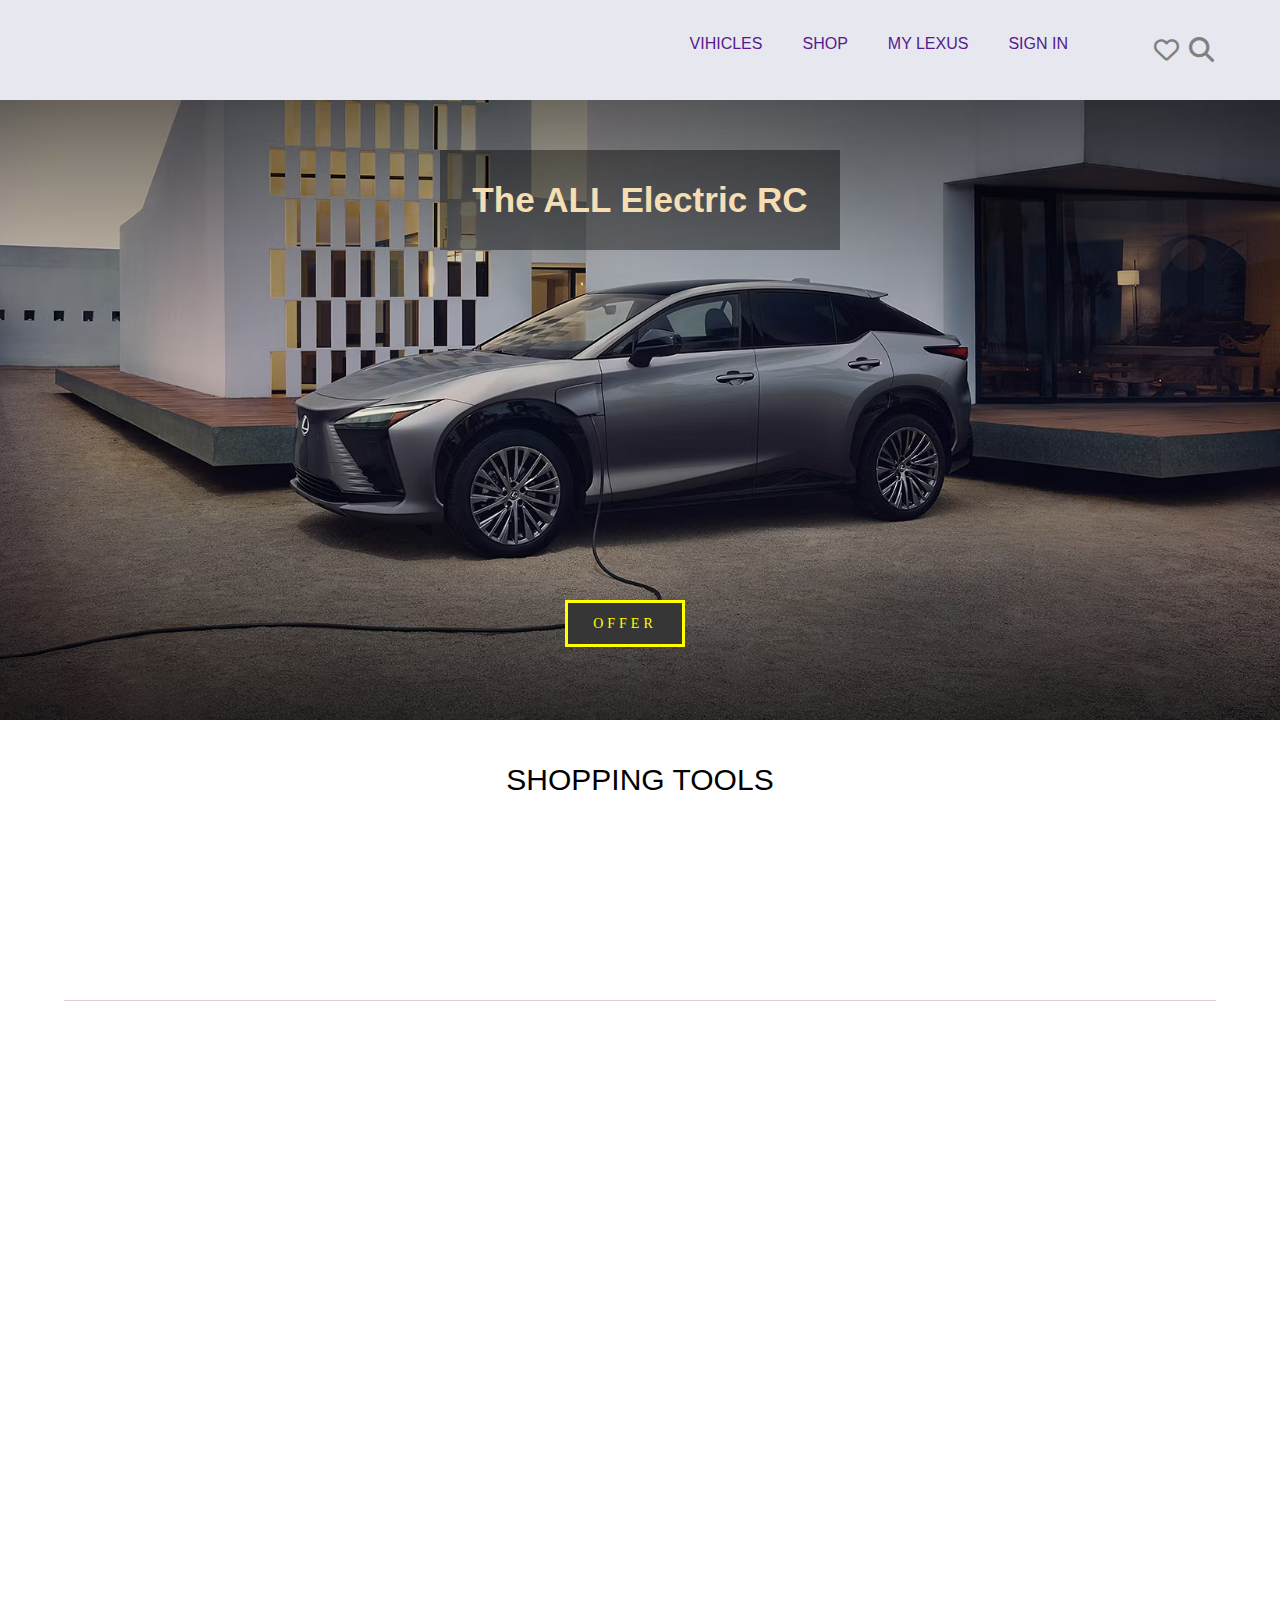
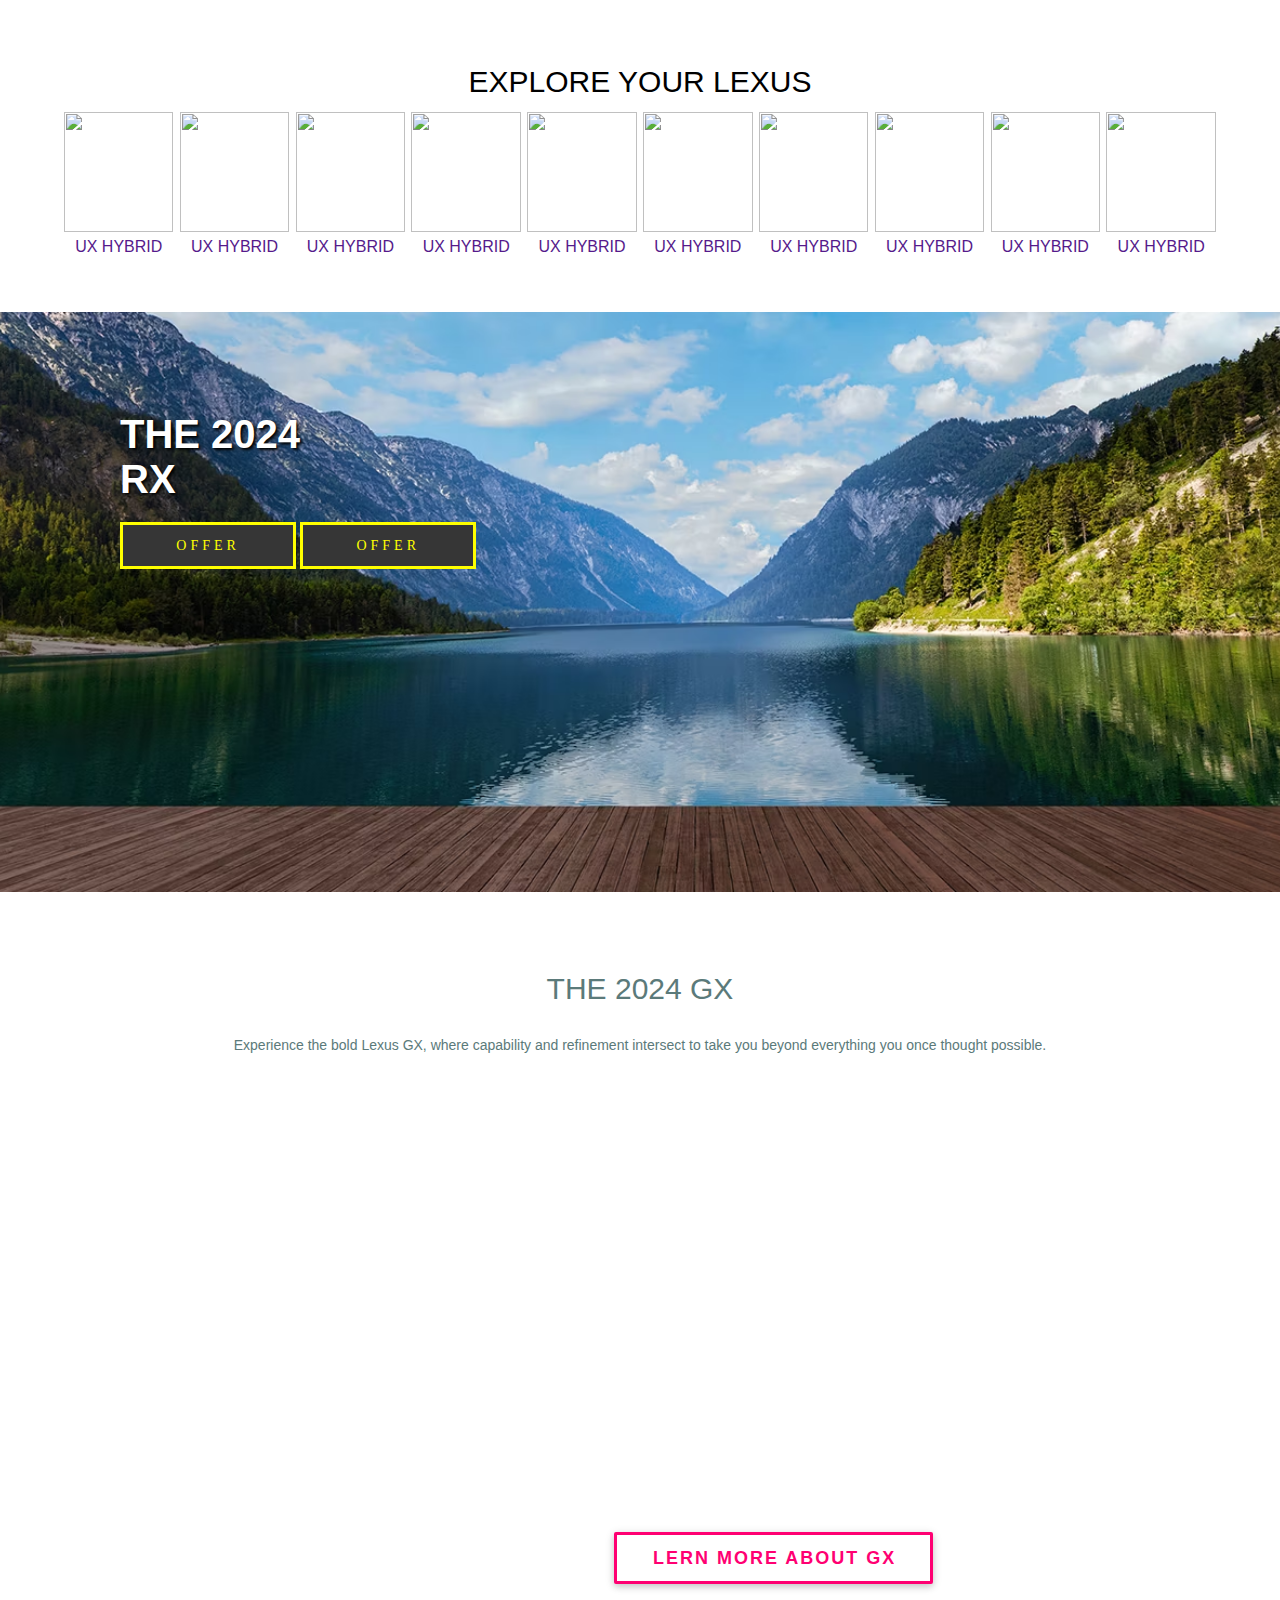
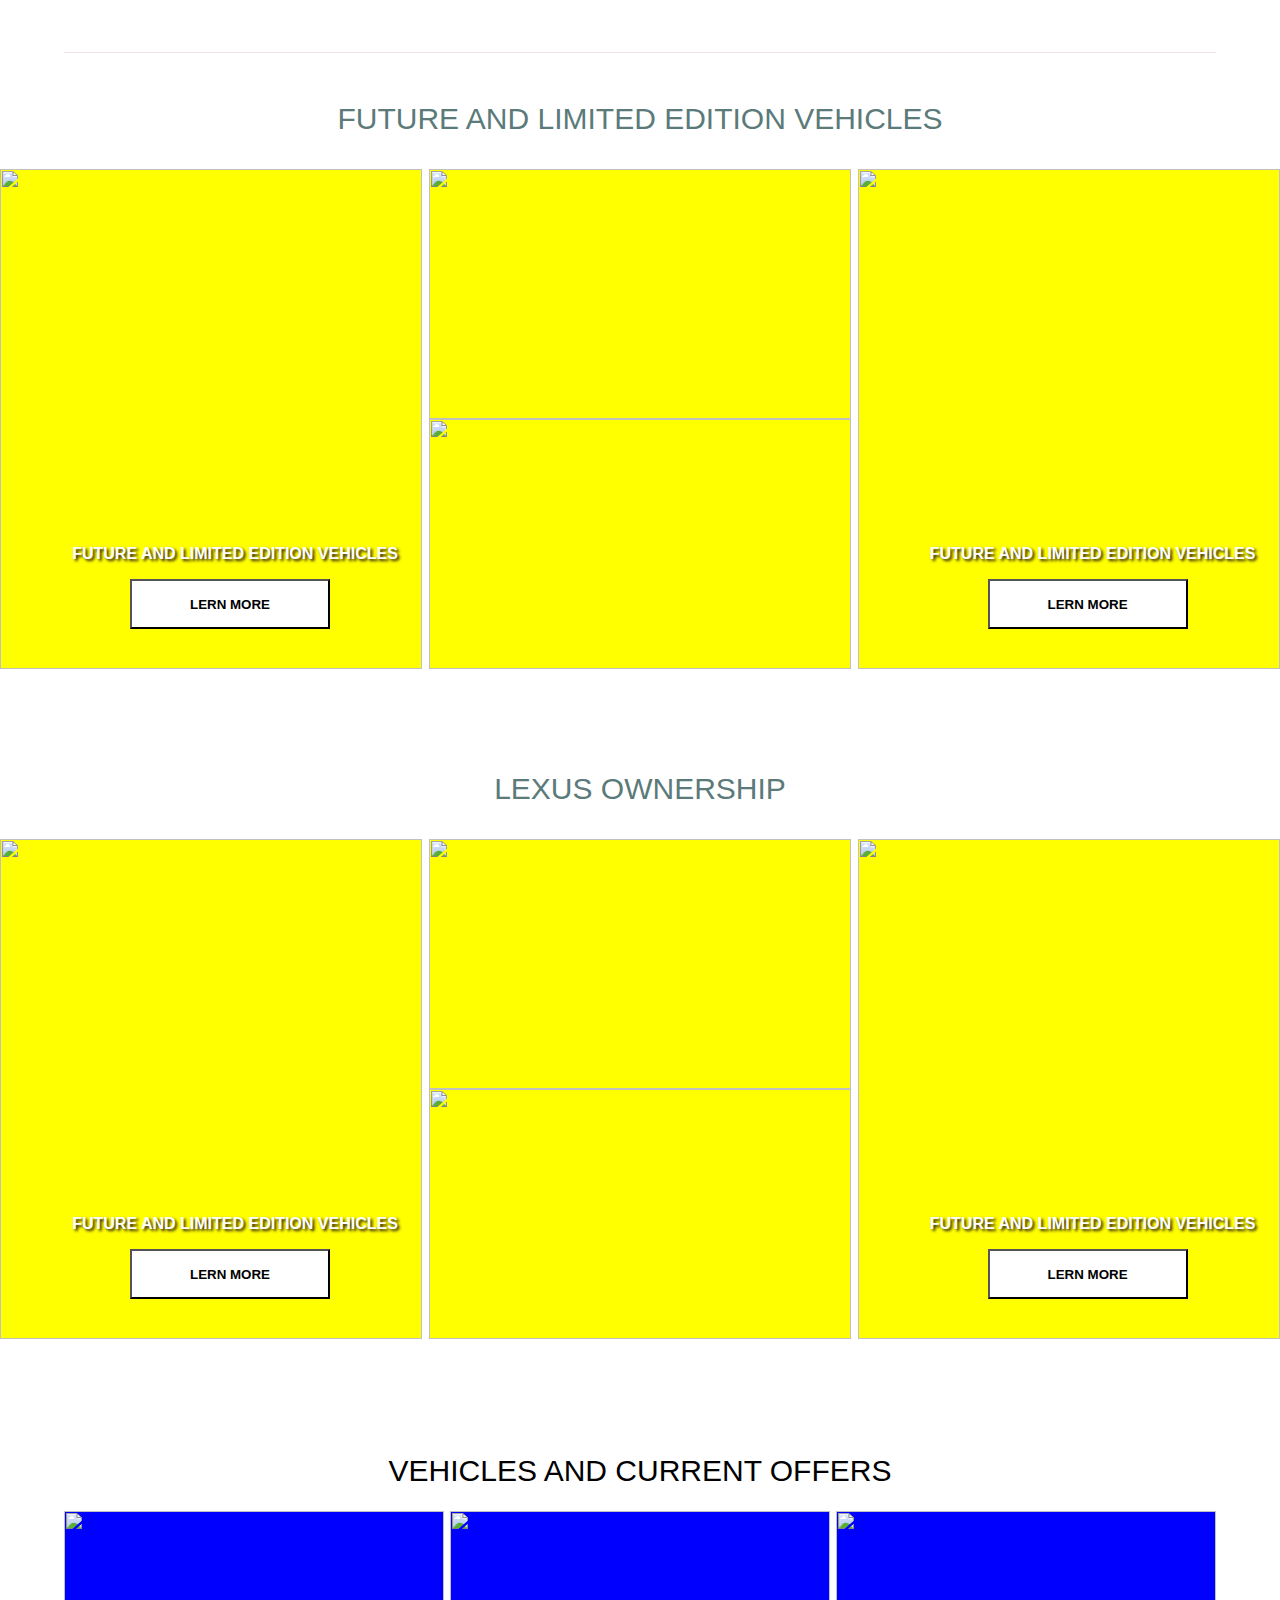
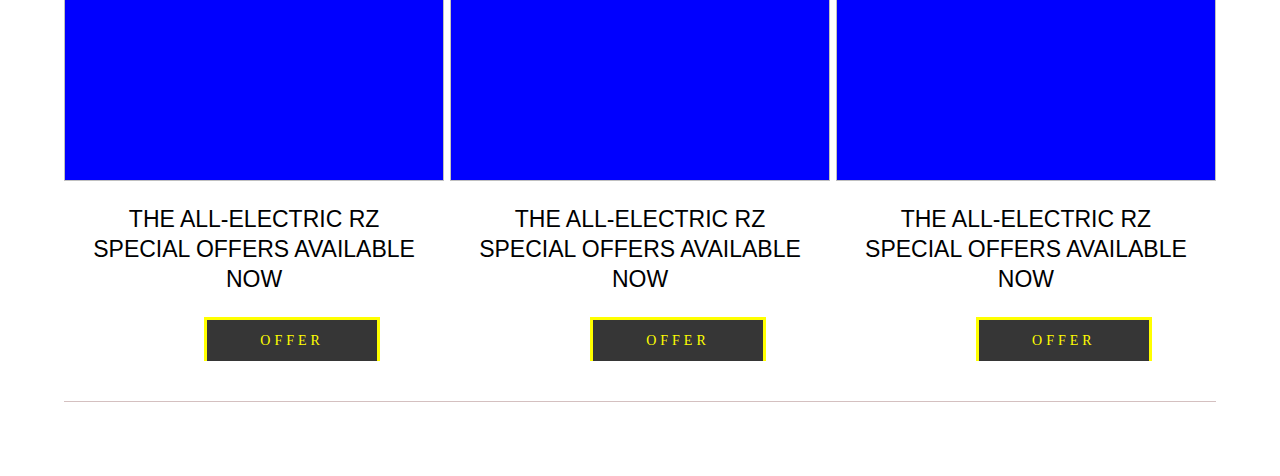
==== index.html @ d8e251cf "Add files via upload" ====
<!DOCTYPE html>
<html lang="en">
<head>
    <meta charset="UTF-8">
    <meta name="viewport" content="width=device-width, initial-scale=1.0">
    <title>Document</title>
    <link href="https://unpkg.com/aos@2.3.1/dist/aos.css" rel="stylesheet">
    <link rel="stylesheet" href="style.css">
    <script src="https://unpkg.com/aos@2.3.1/dist/aos.js"></script>
    <link rel="stylesheet" href="https://cdnjs.cloudflare.com/ajax/libs/font-awesome/6.6.0/css/all.min.css">
</head>
<body>
    <div class="container">
        <div class="header">
            <div class="logo">
                <img src="https://www.lexus.com/etc.clientlibs/lexus/clientlibs/lexus-react/resources/static/media/lexus_logo_english.f525f8b847ba839b2fbe.png" alt="">
            </div>
            <div class="menu">
                <ul>
                    <li>
                        <a href="">Sign in</a>
                    </li>
                    <li>
                        <a href="">My lexus</a>
                    </li>
                    <li>
                        <a href="">shop</a>
                    </li>
                    <li>
                        <a href="">Vihicles</a>
                    </li>
                </ul>
            </div>
            <div class="right-icon">
                <i class="fa-regular fa-heart"></i>
                <i class="fa-solid fa-magnifying-glass"></i>
            </div>
        </div>
        <div class="homepage" data-aos="fade-right" data-aos-duration="2000">
            <div class="car-title">
                <h3>The ALL Electric RC</h3>
            </div>
            <div class="button-offer">
                <button><span></span>Offer</button>
            </div>
            <img src="img/Lexus1.avif" alt="">
         
        </div>
    </div>

    <!-- SHOPPING TOOLS -->
    <section class="shopping-tool" >
        <div class="title-shopping">
            <p>SHOPPING TOOLS</p>
        </div>
        <div class="logo-svg">
            <div class="logo-svg-box" data-aos="fade-up">
                <img src="img/images.png" alt="">
                <div class="text">
                    <a href="">SHOP</a>
                </div>
            </div>
            <div class="logo-svg-box" data-aos="fade-up">
                <img src="img/images.png" alt="">
                <div class="text">
                    <a href="">SHOP</a>
                </div>
            </div>
            <div class="logo-svg-box" data-aos="fade-up">
                <img src="img/images.png" alt="">
                <div class="text">
                    <a href="">SHOP</a>
                </div>
            </div>
            <div class="logo-svg-box" data-aos="fade-up">
                <img src="img/images.png" alt="">
                <div class="text">
                    <a href="">SHOP</a>
                </div>
            </div>
            <div class="logo-svg-box"  data-aos="fade-up">
                <img src="img/images.png" alt="">
                <div class="text">
                    <a href="">SHOP</a>
                </div>
            </div>
            
        </div>
    </section>

    <!-- Model Feature Car -->
    <section class="Vehicles" data-aos="zoom-in" data-aos-duration="2000">
        <div class="vehicle-title">
            VEHICLES AND CURRENT OFFERS
        </div>
        <div class="Car-model-container">
            <div class="Model-car">
                <div class="car-pic">
                    <img src="https://tmna.aemassets.toyota.com/is/image/toyota/lexus/images/homepage/content-tile/2023/Lexus-RZ-homepage-tile-750x460-LEX-RZV-MY23-0399.jpg?wid=750&hei=460" alt="">
                </div>
                <div class="car-des">
                    <p>THE ALL-ELECTRIC RZ <br>
                        SPECIAL OFFERS AVAILABLE NOW</p>
                        <button style="transform: translateX(140px);"><span></span> See Offers</button>
                </div>
            </div>
            <div class="Model-car">
                <div class="car-pic">
                    <img src="https://tmna.aemassets.toyota.com/is/image/toyota/lexus/images/homepage/content-tile/2023/Lexus-IS-homepage-vehicles-and-current-offers-750x460-LEX-ISF-MY23-0026.02.jpg?wid=750&hei=460" alt="">
                </div>
                <div class="car-des">
                    <p>THE ALL-ELECTRIC RZ <br>
                        SPECIAL OFFERS AVAILABLE NOW</p>
                        <button style="transform: translateX(140px);"><span></span> See Offers</button>
                </div>
            </div>
            <div class="Model-car">
                <div class="car-pic">
                    <img src="https://tmna.aemassets.toyota.com/is/image/toyota/lexus/images/homepage/content-tile/2024/Lexus-NX-Homepage-tile-750x460-LEX-NXG-MY22-0036.04.jpg?wid=750&hei=460" alt="">
                </div>
                <div class="car-des">
                    <p>THE ALL-ELECTRIC RZ <br>
                        SPECIAL OFFERS AVAILABLE NOW</p>
                        <button style="transform: translateX(140px);"><span></span> See Offers</button>
                </div>
            </div>
        </div>
    </section>
    <!-- Model-car-type -->
    <section class="Model-car-type">
        <div class="car-type-title">
            EXPLORE YOUR LEXUS
        </div>
        <div class="ALL-car-model">
            <div class="Car">
                <div class="pic">
                    <img src="https://tmna.aemassets.toyota.com/is/image/toyota/lexus/images/global/headers/2025/uxh.png?wid=240&hei=140&fmt=png-alpha" alt="">
                </div>
                <div class="car-name">
                    <a href="" style="text-decoration: none;">UX hybrid</a>
                </div>
            </div>
            <div class="Car">
                <div class="pic">
                    <img src="https://tmna.aemassets.toyota.com/is/image/toyota/lexus/images/global/headers/2025/nx.png?wid=240&hei=140&fmt=png-alpha" alt="">
                </div>
                <div class="car-name">
                    <a href="" style="text-decoration: none;">UX hybrid</a>
                </div>
            </div>
            <div class="Car">
                <div class="pic">
                    <img src="https://tmna.aemassets.toyota.com/is/image/toyota/lexus/images/global/headers/2025/nxh.png?wid=240&hei=140&fmt=png-alpha" alt="">
                </div>
                <div class="car-name">
                    <a href="" style="text-decoration: none;">UX hybrid</a>
                </div>
            </div>
            <div class="Car">
                <div class="pic">
                    <img src="https://tmna.aemassets.toyota.com/is/image/toyota/lexus/images/global/headers/2025/nx-phev.png?wid=240&hei=140&fmt=png-alpha" alt="">
                </div>
                <div class="car-name">
                    <a href="" style="text-decoration: none;">UX hybrid</a>
                </div>
            </div>
            <div class="Car">
                <div class="pic">
                    <img src="https://tmna.aemassets.toyota.com/is/image/toyota/lexus/images/global/headers/2024/rz.png?wid=240&hei=140&fmt=png-alpha" alt="">
                </div>
                <div class="car-name">
                    <a href="" style="text-decoration: none;">UX hybrid</a>
                </div>
            </div>
            <div class="Car">
                <div class="pic">
                    <img src="https://tmna.aemassets.toyota.com/is/image/toyota/lexus/images/global/headers/2025/uxh.png?wid=240&hei=140&fmt=png-alpha" alt="">
                </div>
                <div class="car-name">
                    <a href="" style="text-decoration: none;">UX hybrid</a>
                </div>
            </div>
            <div class="Car">
                <div class="pic">
                    <img src="https://tmna.aemassets.toyota.com/is/image/toyota/lexus/images/global/headers/2025/uxh.png?wid=240&hei=140&fmt=png-alpha" alt="">
                </div>
                <div class="car-name">
                    <a href="" style="text-decoration: none;">UX hybrid</a>
                </div>
            </div>
            <div class="Car">
                <div class="pic">
                    <img src="https://tmna.aemassets.toyota.com/is/image/toyota/lexus/images/global/headers/2025/uxh.png?wid=240&hei=140&fmt=png-alpha" alt="">
                </div>
                <div class="car-name">
                    <a href="" style="text-decoration: none;">UX hybrid</a>
                </div>
            </div>
            <div class="Car">
                <div class="pic">
                    <img src="https://tmna.aemassets.toyota.com/is/image/toyota/lexus/images/global/headers/2025/uxh.png?wid=240&hei=140&fmt=png-alpha" alt="">
                </div>
                <div class="car-name">
                    <a href="" style="text-decoration: none;">UX hybrid</a>
                </div>
            </div>
            <div class="Car">
                <div class="pic">
                    <img src="https://tmna.aemassets.toyota.com/is/image/toyota/lexus/images/global/headers/2025/uxh.png?wid=240&hei=140&fmt=png-alpha" alt="">
                </div>
                <div class="car-name">
                    <a href="" style="text-decoration: none;">UX hybrid</a>
                </div>
            </div>
        </div>
    </section>


    <!-- Category Model -->
    <section class="Category-Model">
        <div class="Car-Model-name">
            <h1>THE 2024 <br>
                RX</h1>
                <button style="margin-top: 20px;transform: translateX(120px);"><span></span> See Offers</button>
                <button style="margin-top: 20px;transform: translateX(120px);"><span></span> See Offers</button>
        </div>
        <div class="Car-model-image" data-aos="fade-right" data-aos-duration="3000" data-aos-anchor-placement="top-center">
            <img src="img/nx-phev.avif" alt="" >
        </div>
    </section>

    <!-- GX-model-car -->
    <section class="GX-model-car">
        <div class="GX-Title">
            <p>THE 2024 GX</p>
            <center><small>Experience the bold Lexus GX, where capability and refinement intersect to take you beyond everything you once thought possible.</small></center>
        </div>
        <div class="GX-image-banner">
            
        </div>
        <div class="btn-GX">
            <input class="btn" value="Lern more about GX">
        </div>
    </section>
    <br><br>
    <!-- LIMITED EDITION -->
    <section class="LIMITED-EDITION">
        <div class="limited-title">
            <p>FUTURE AND LIMITED EDITION VEHICLES</p>
        </div>
        <div class="Brand-Car-container">
            <div class="brand">
                <div class="Sub-title">
                    <p>FUTURE AND LIMITED EDITION VEHICLES</p>
                    <input type="button" class="button" value="Lern more">
                </div>
                <img src="https://tmna.aemassets.toyota.com/is/image/toyota/lexus/images/homepage/content-grid/2024/Lexus-ES-Homepage-Future-Limited-Edition-Vehicles-Black-Line-Special-Edition-750x750-LEX-ESG-MY25-0009.jpg?wid=750&hei=750" alt="">
                
            </div>
            <div class="brand">
                <div class="brand-1">
                    <!-- <div class="Sub-title">
                        <p>FUTURE AND LIMITED EDITION VEHICLES</p>
                        <input type="button" class="button" value="Lern more">
                    </div> -->
                    <img src="https://tmna.aemassets.toyota.com/is/image/toyota/lexus/images/homepage/content-grid/2024/Lexus-LC-limitededition-tile-750x372-LEX-LCC-MY24-0057.02.jpg?wid=750&hei=372" alt="">
                </div>
                <div class="brand-2">
                    <!-- <div class="Sub-title">
                        <p>FUTURE AND LIMITED EDITION VEHICLES</p>
                        <input type="button" class="button" value="Lern more">
                    </div> -->
                    <img src="https://tmna.aemassets.toyota.com/is/image/toyota/lexus/images/homepage/content-grid/2023/Lexus-homepage-trackedition-750x372-LEX-RCF-MY24-0038.jpg?wid=750&hei=372" alt="">
                </div>
            </div>
            <div class="brand">
                <div class="Sub-title">
                    <p>FUTURE AND LIMITED EDITION VEHICLES</p>
                    <input type="button" class="button" value="Lern more">
                </div>
                <img src="https://tmna.aemassets.toyota.com/is/image/toyota/lexus/images/homepage/content-grid/2024/Lexus-homepage-tile-750x750-LEX-ISG-MY24-0054.jpg?wid=750&hei=750" alt="">
            </div>
        </div>
    </section>
    <br> <br> <br> <br> <br>
    <!-- LIMITED EDITION -->
    <section class="LIMITED-EDITION">
        <div class="limited-title">
            <p>LEXUS OWNERSHIP</p>
        </div>
        <div class="Brand-Car-container">
            <div class="brand">
                <div class="Sub-title">
                    <p>FUTURE AND LIMITED EDITION VEHICLES</p>
                    <input type="button" class="button" value="Lern more">
                </div>
                <img src="https://tmna.aemassets.toyota.com/is/image/toyota/lexus/images/homepage/content-grid/2022/LexusCare-homepage-tile-750x750-LEX-RXG-MY23-0052.jpg?wid=750&hei=750" alt="">
                
            </div>
            <div class="brand">
                <div class="brand-1">
                    <!-- <div class="Sub-title">
                        <p>FUTURE AND LIMITED EDITION VEHICLES</p>
                        <input type="button" class="button" value="Lern more">
                    </div> -->
                    <img src="https://tmna.aemassets.toyota.com/is/image/toyota/lexus/images/homepage/content-grid/2022/lexus-electrified-homepage-tile-750x372-LEX-RZV-MY23-0092.jpg?wid=750&hei=372" alt="">
                </div>
                <div class="brand-2">
                    <!-- <div class="Sub-title">
                        <p>FUTURE AND LIMITED EDITION VEHICLES</p>
                        <input type="button" class="button" value="Lern more">
                    </div> -->
                    <img src="https://tmna.aemassets.toyota.com/is/image/toyota/lexus/images/homepage/content-grid/2023/Lexus-lcertBrand23-homepage-750x372-LEX-NXH-MY22-0008.37.jpg?wid=750&hei=372" alt="">
                </div>
            </div>
            <div class="brand">
                <div class="Sub-title">
                    <p>FUTURE AND LIMITED EDITION VEHICLES</p>
                    <input type="button" class="button" value="Lern more">
                </div>
                <img src="https://www.lexus.com/content/dam/lexus/images/homepage/content-grid/2023/Destinations-hp-tile-750x750.jpg" alt="">
            </div>
        </div>
    </section>

    <br><br><br><br>
    <section class="Vehicles">
        <div class="vehicle-title">
            VEHICLES AND CURRENT OFFERS
        </div>
        <div class="Car-model-container">
            <div class="Model-car">
                <div class="car-pic">
                    <img src="https://tmna.aemassets.toyota.com/is/image/toyota/lexus/images/homepage/content-tile/promo/2024/Lexus-motorsports-homepage-tile-550x337-CY15-0049.jpg?wid=550&hei=337" alt="">
                </div>
                <div class="car-des">
                    <p>THE ALL-ELECTRIC RZ <br>
                        SPECIAL OFFERS AVAILABLE NOW</p>
                        <button style="transform: translateX(140px);"><span></span> See Offers</button>
                </div>
            </div>
            <div class="Model-car">
                <div class="car-pic">
                    <img src="https://tmna.aemassets.toyota.com/is/image/toyota/lexus/images/homepage/content-tile/promo/2024/Homepage-Tile-2-Military-Rebate-550x337-LEX-STK-CY24-0014.jpg?wid=550&hei=337" alt="">
                </div>
                <div class="car-des">
                    <p>THE ALL-ELECTRIC RZ <br>
                        SPECIAL OFFERS AVAILABLE NOW</p>
                        <button style="transform: translateX(140px);"><span></span> See Offers</button>
                </div>
            </div>
            <div class="Model-car">
                <div class="car-pic">
                    <img src="https://tmna.aemassets.toyota.com/is/image/toyota/lexus/images/homepage/content-tile/promo/2024/Homepage-Tile-3-College-Rebate-550x337-LEX-STK-CY24-0013.jpg?wid=550&hei=337" alt="">
                </div>
                <div class="car-des">
                    <p>THE ALL-ELECTRIC RZ <br>
                        SPECIAL OFFERS AVAILABLE NOW</p>
                        <button style="transform: translateX(140px);"><span></span> See Offers</button>
                </div>
            </div>
        </div>
    </section>



    <br><br><br>
</body>
<script>
    AOS.init();
</script>
</html>
---- style.css ----
.container{
    width: 100%;
    overflow: hidden;
    /* background-color: black; */
    
}
body{
    padding: 0;
    margin: 0;
}
.container .header{
    width: 100%;
    height: 100px;
    background-color: rgb(231, 231, 239);
    box-shadow: 2px 2px 3px grey;
}
.header .logo{
    width:25%;
    height: 100%;
    float: left;
    /* background-color: yellowgreen; */
}
.header .logo img{
    height: 35px;
    float: right;
    margin-top: 25px;
    margin-right: 30px;
}
.header .menu{
    width: 60%;
    height: 100%;
    float: left;
    /* background-color: black; */
}
.menu ul{
    list-style-type: none;
    padding: 0;
    margin: 0;
}
.menu ul li{
    float: right;
}
.menu ul li a{
    display: block;
    padding: 35px 20px;
    text-decoration: none;
    text-transform: uppercase;
    font-family: 'Franklin Gothic Medium', 'Arial Narrow', Arial, sans-serif;
}
.right-icon{
    width:15% ;
    height: 100%;
    float: left;
    display: flex;
    justify-content: center;
    align-items: center;
    font-size: 25px;
    color: grey;
}
.right-icon .fa-regular{
    margin-right: 10px;
}

.homepage{
    width: 100%;
    height: 620px;
    background-color: violet;
}
.homepage img{
    width: 100%;
    height: 100%;
    object-fit: cover;
    position: relative;
}
.homepage .car-title{
    width: 400px;
    height: 100px;
    background-color: rgba(0, 0, 0, 0.408);
    position: absolute;
    z-index: 1;
    display: flex;
    justify-content: center;
    align-items: center;
    font-size: 30px;
    color: wheat;
    font-family: 'Gill Sans', 'Gill Sans MT', Calibri, 'Trebuchet MS', sans-serif;
    left: 50%;
    transform: translate(-50%,50px);
}
.homepage .button-offer{
    width: 150px;
    height: 120px;
    /* background-color: black; */
    position: absolute;
    z-index:1;
    left: 50%;
    transform: translate(-50%,500px);
}
/* From Uiverse.io by Damithkumara */ 
button {
    padding: 0.9em 1.8em;
    text-transform: uppercase;
    text-decoration: none;
    letter-spacing: 4px;
    color: transparent;
    border: 3px solid #ff0;
    font-size: 14px;
    position: relative;
    font-family: inherit;
    background: transparent;
    cursor: pointer;
  }
  
  button::before {
    content: "Offer";
    position: absolute;
    top: 0;
    left: 0;
    width: 100%;
    height: 100%;
    background-color: #363636;
    color: #ff0;
    display: flex;
    justify-content: center;
    align-items: center;
    transition: all 0.5s;
  }
  
  button:hover::before {
    left: 100%;
    transform: scale(0) rotateY(360deg);
    opacity: 0;
  }
  
  button::after {
    content: "Offer";
    position: absolute;
    top: 0;
    left: -100%;
    width: 100%;
    height: 100%;
    background-color: #363636;
    color: #ff0;
    display: flex;
    justify-content: center;
    align-items: center;
    transition: all 0.5s;
    transform: scale(0) rotateY(0deg);
    opacity: 0;
  }
  
  button:hover::after {
    left: 0;
    transform: scale(1) rotateY(360deg);
    opacity: 1;
  }
  .shopping-tool{
    width: 90%;
    height: 200px;
    /* background-color: grey; */
    margin:30px auto;
    padding-bottom: 50px;
    border-bottom: 1px solid rgb(225, 207, 207);
  }
  .title-shopping{
    width: 100%;
    height: 30%;
    /* background-color: greenyellow; */
    display: flex;
    justify-content: center;
    align-items: center;
    font-size: 30px;
    font-family: 'Gill Sans', 'Gill Sans MT', Calibri, 'Trebuchet MS', sans-serif;
  }
  .shopping-tool .logo-svg{
    width: 70%;
    height: 70%;
    margin: auto;
    /* background-color: #ff0; */
  }
  .logo-svg .logo-svg-box{
    width: 20%;
    height: 80%;
    float: left;
    /* background-color: black; */
  }
  .logo-svg-box img{
    width: 100%;
    height: 100%;
    object-fit: contain;
  }
  .logo-svg .logo-svg-box .text{
    width: 100%;
    height: 20%;
    display: flex;
    justify-content: center;
    align-items: center;
    
  }
  .logo-svg .logo-svg-box .text a{
    text-decoration: none;
  }
  .logo-svg .logo-svg-box .text a:hover{
    text-decoration: underline;
  }

  .Vehicles{
    width: 90%;
    overflow: hidden;
    margin:20px auto;
    padding-bottom: 40px;
    border-bottom: 1px solid rgb(212, 192, 192);
  }
  .vehicle-title{
    width: 100%;
    height: 80px;
    /* background-color: #363636; */
    display: flex;
    justify-content: center;
    align-items: center;
    font-size: 30px;
    font-family: 'Gill Sans', 'Gill Sans MT', Calibri, 'Trebuchet MS', sans-serif;
  }
  .Car-model-container{
    width: 100%;
    overflow: hidden;
    display: flex;
    flex-direction: row;
    justify-content: space-between;
    flex-wrap: wrap;
  }
  .Car-model-container .Model-car{
    width: 33%;
    height: 450px;
    /* background-color: burlywood; */
  }
  .Model-car .car-pic{
    width: 100%;
    height: 60%;
    background-color: blue;
    overflow: hidden;
  }
  .Model-car .car-pic img{
    width: 100%;
    height: 100%;
    object-fit: cover;
    transition: 0.5s;
  }
  .Model-car .car-pic img:hover{
    transform: scale(115%,115%);
  }
  .Model-car .car-des{
    width: 100%;
    height: 40%;
  }
  .Model-car .car-des p{
    text-align: center;
    line-height: 30px;
    font-size: 23px;
    font-family: 'Gill Sans', 'Gill Sans MT', Calibri, 'Trebuchet MS', sans-serif;
  }

  .Model-car-type{
    width: 90%;
    overflow: hidden;
    margin:50px auto;
  }
  .car-type-title{
    width: 100%;
    height: 60px;
    /* background-color: #ff0; */
    display: flex;
    justify-content: center;
    align-items: center;
    font-size: 30px;
    font-family: 'Gill Sans', 'Gill Sans MT', Calibri, 'Trebuchet MS', sans-serif;
  }
  .Model-car-type .ALL-car-model{
    width: 100%;
    height: 150px;
    display: flex;
    flex-direction: row;
    justify-content: space-between;
    flex-wrap: wrap;
  }
  .ALL-car-model .Car{
    width: 9.5%;
    height: 100%;
    /* background-color: burlywood; */
  }
  .Car .pic{
    width: 100%;
    height: 80%;
  }
  .Car .pic img{
    width: 100%;
    height: 100%;
    object-fit: contain;
  }
  .Car .car-name{
    width: 100%;
    height: 20%;
    display: flex;
    justify-content: center;
    align-items: center;
    text-transform: uppercase;
    font-family: 'Gill Sans', 'Gill Sans MT', Calibri, 'Trebuchet MS', sans-serif;
  }
  .Category-Model{
    width: 100%;
    height: 550px;
    margin-top: 40px;
    background-position: center;
    background-size: cover;
    background-color: cadetblue;
    background-image: url('img/bg.avif');
    padding-bottom: 30px;
    /* border-bottom: 1px solid rgb(246, 238, 238); */
  }
  .Car-Model-name{
    width: 40%;
    height: 100%;
    float: left;
    /* background-color: cornflowerblue; */
  }
  .Car-Model-name h1{
    font-size: 40px;
    color: white;
    text-shadow: 2px 2px 3px  black;
    margin: 100px 0 0 120px;
    font-family: 'Gill Sans', 'Gill Sans MT', Calibri, 'Trebuchet MS', sans-serif;
  }
  .Car-model-image{
    width: 60%;
    height: 100%;
    float: left;
    /* background-color: darkorange; */
  }
  .Car-model-image img{
    width: 80%;
    object-fit: contain;
    transform: translateY(200px);
  }
  .GX-model-car{
    width: 100%;
    overflow: hidden;
    margin-top: 50px;
  }
  .GX-Title{
    width: 100%;
    height: 100px;
    /* background-color: blue; */
  }
  .GX-model-car .GX-Title p{
      text-align: center;
      font-size: 30px;
      font-family: 'Gill Sans', 'Gill Sans MT', Calibri, 'Trebuchet MS', sans-serif;
      color: rgb(91, 122, 122);
  }
  .GX-model-car .GX-Title small{
    font-size: 14px;
    font-family: 'Gill Sans', 'Gill Sans MT', Calibri, 'Trebuchet MS', sans-serif;
    color: rgb(91, 122, 122);
  }
  .GX-image-banner{
    width: 100%;
    height: 450px;
    background-position: center;
    background-size: cover;
    background-image: url('https://tmna.aemassets.toyota.com/is/image/toyota/lexus/images/homepage/hero/sales/2024/ASE-2024-Homepage-Desktop-1920x795-ENDS.jpg?wid=1920&hei=795');
  }
  /* From Uiverse.io by adamgiebl */ 
.btn {
  transform: translate(550px,10px);
  font-size: 18px;
  letter-spacing: 2px;
  text-transform: uppercase;
  display: inline-block;
  text-align: center;
  font-weight: bold;
  padding: 0.7em 2em;
  border: 3px solid #FF0072;
  border-radius: 2px;
  position: relative;
  box-shadow: 0 2px 10px rgba(0, 0, 0, 0.16), 0 3px 6px rgba(0, 0, 0, 0.1);
  color: #FF0072;
  text-decoration: none;
  transition: 0.3s ease all;
  z-index: 1;
}
.btn-GX{
  margin: auto;
  width: 90%;
  height: 80px;
  padding-bottom: 50px;
  border-bottom: 1px solid rgb(243, 229, 229);
}
.btn:before {
  transition: 0.5s all ease;
  position: absolute;
  top: 0;
  left: 50%;
  right: 50%;
  bottom: 0;
  opacity: 0;
  content: '';
  background-color: #FF0072;
  z-index: -1;
}

.btn:hover, button:focus {
  color:blue;
  cursor: pointer;
}

.btn:hover:before, button:focus:before {
  transition: 0.5s all ease;
  left: 0;
  right: 0;
  opacity: 1;
}

.btn:active {
  transform: scale(0.9);
}
.LIMITED-DITION{
  width: 100%;
  overflow: hidden;
  border-bottom: 1px solid rgb(228, 209, 209);
}
.limited-title{
  width: 100%;
  height: 60px;
  /* background-color: green; */
  display: flex;
  justify-content: center;
  align-items: center;
  font-size: 30px;
  color: rgb(91, 122, 122);
  font-family: 'Gill Sans', 'Gill Sans MT', Calibri, 'Trebuchet MS', sans-serif;
}
.Brand-Car-container{
  width: 100%;
  height: 500px;
  margin-top: 20px;
  /* background-color: black; */
  display: flex;
  flex-direction: row;
  justify-content: space-between;
  flex-wrap: wrap;
}
.brand{
  width: 33%;
  height: 100%;
  background-color: #ff0;
  overflow: hidden;
}
.brand img{
  width: 100%;
  height: 100%;
  object-fit: cover;
  transition: 0.5s;
}
.brand:nth-child(2) .brand-1{
  width: 100%;
  height: 50%;
}
.brand:nth-child(2) .brand-1 img{
  width: 100%;
  height: 100%;
  object-fit: cover;
}

.brand:nth-child(2) .brand-2{
  width: 100%;
  height: 50%;
}
.brand:nth-child(2) .brand-2 img{
  width: 100%;
  height: 100%;
  object-fit: cover;
}
.Sub-title{
  width: 350px;
  height: 130px;
  z-index: 1;
  /* background-color: green; */
  position: absolute;
  transform: translate(60px,360px);
}
.Sub-title p{
  text-align: center;
  color: white;
  font-weight: 900;
  text-shadow: 2px 2px  3px rgb(34, 17, 17) ;
  font-family: 'Gill Sans', 'Gill Sans MT', Calibri, 'Trebuchet MS', sans-serif;
}
.Sub-title .button{
  width: 200px;
  height: 50px;
  text-transform: uppercase;
  font-size: 18;
  font-weight: 800;
  transform: translateX(70px);
  font-family: 'Gill Sans', 'Gill Sans MT', Calibri, 'Trebuchet MS', sans-serif;
  background-color: white;
}
.brand:hover img{
  transform: scale(115%,115%);
}
.brand:hover .Sub-title .button{
    background-color: transparent;
    border: 2px solid white;
    color: white;
    font-weight: 900;
}



.brand .brand-1:hover img{
  transform: scale(115%,115%);
}
.brand .brand-2:hover .Sub-title .button{
    background-color: transparent;
    border: 2px solid white;
    color: white;
    font-weight: 900;
}
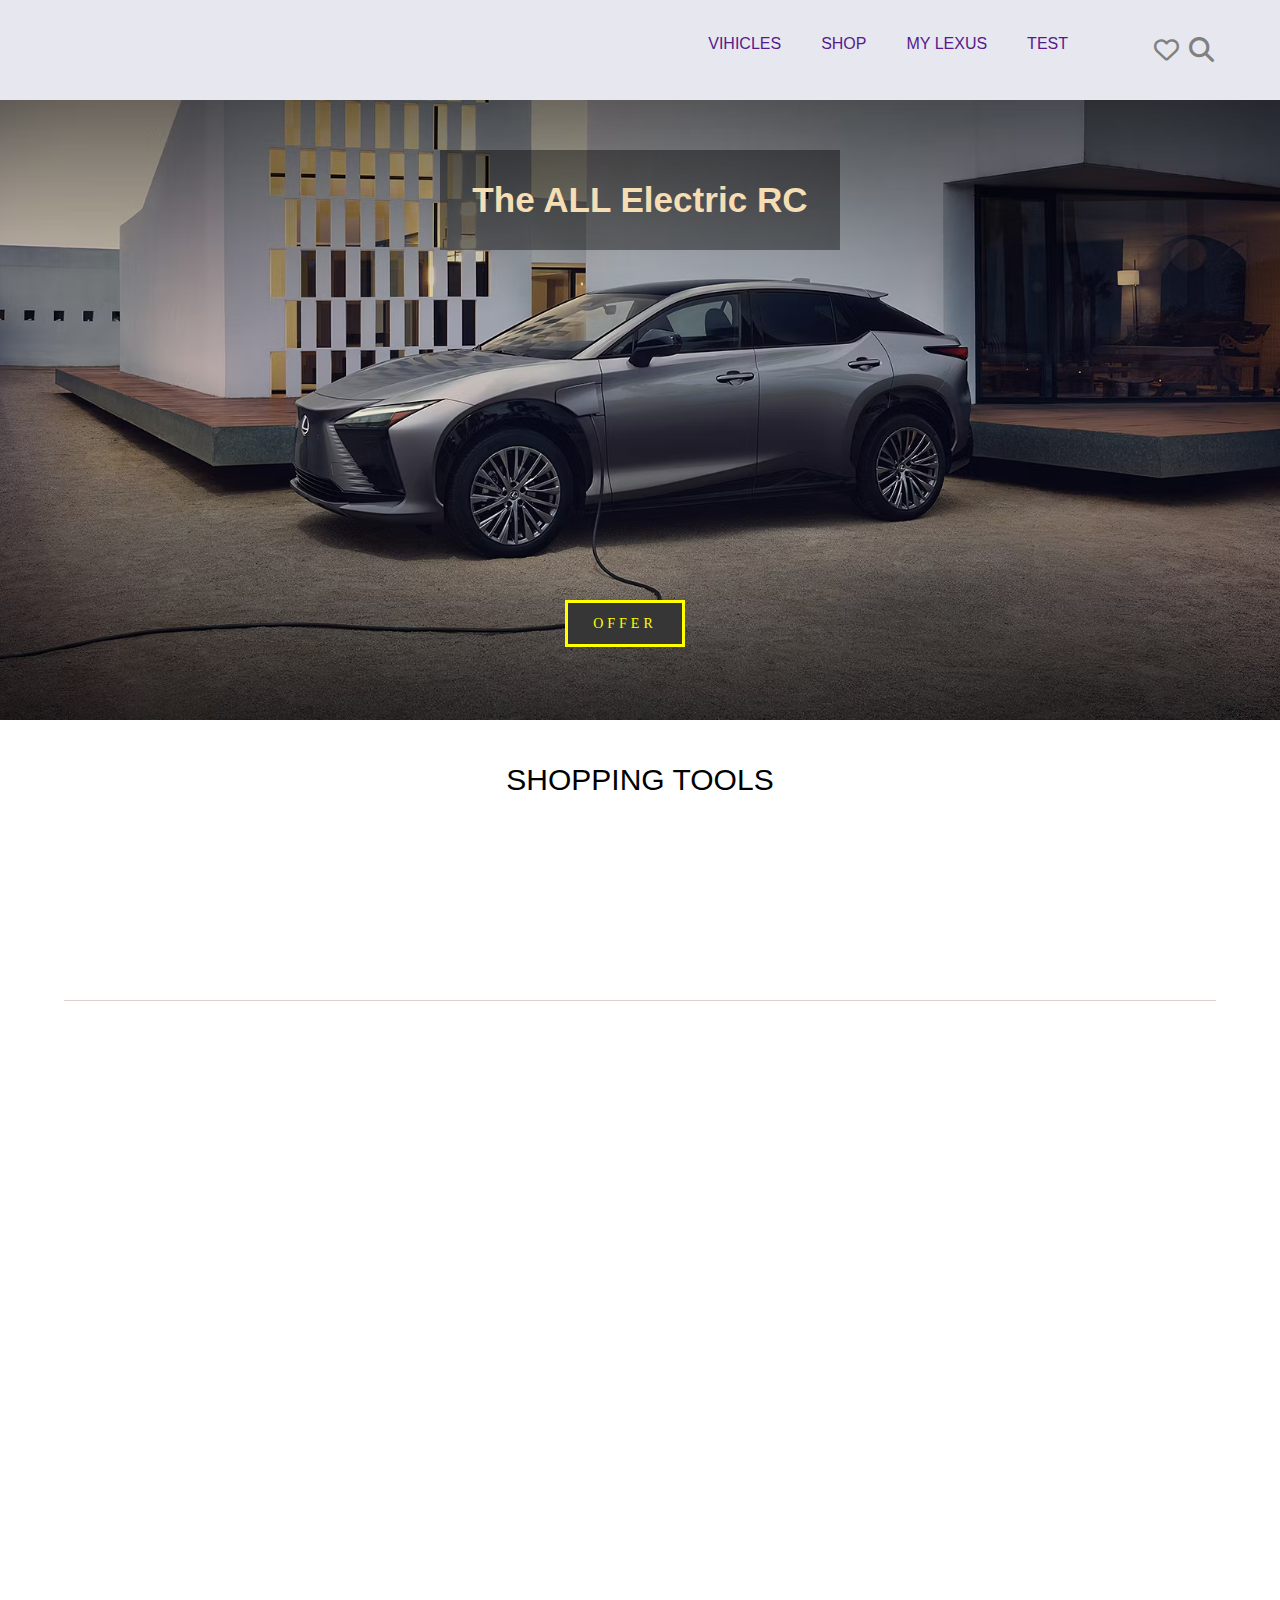
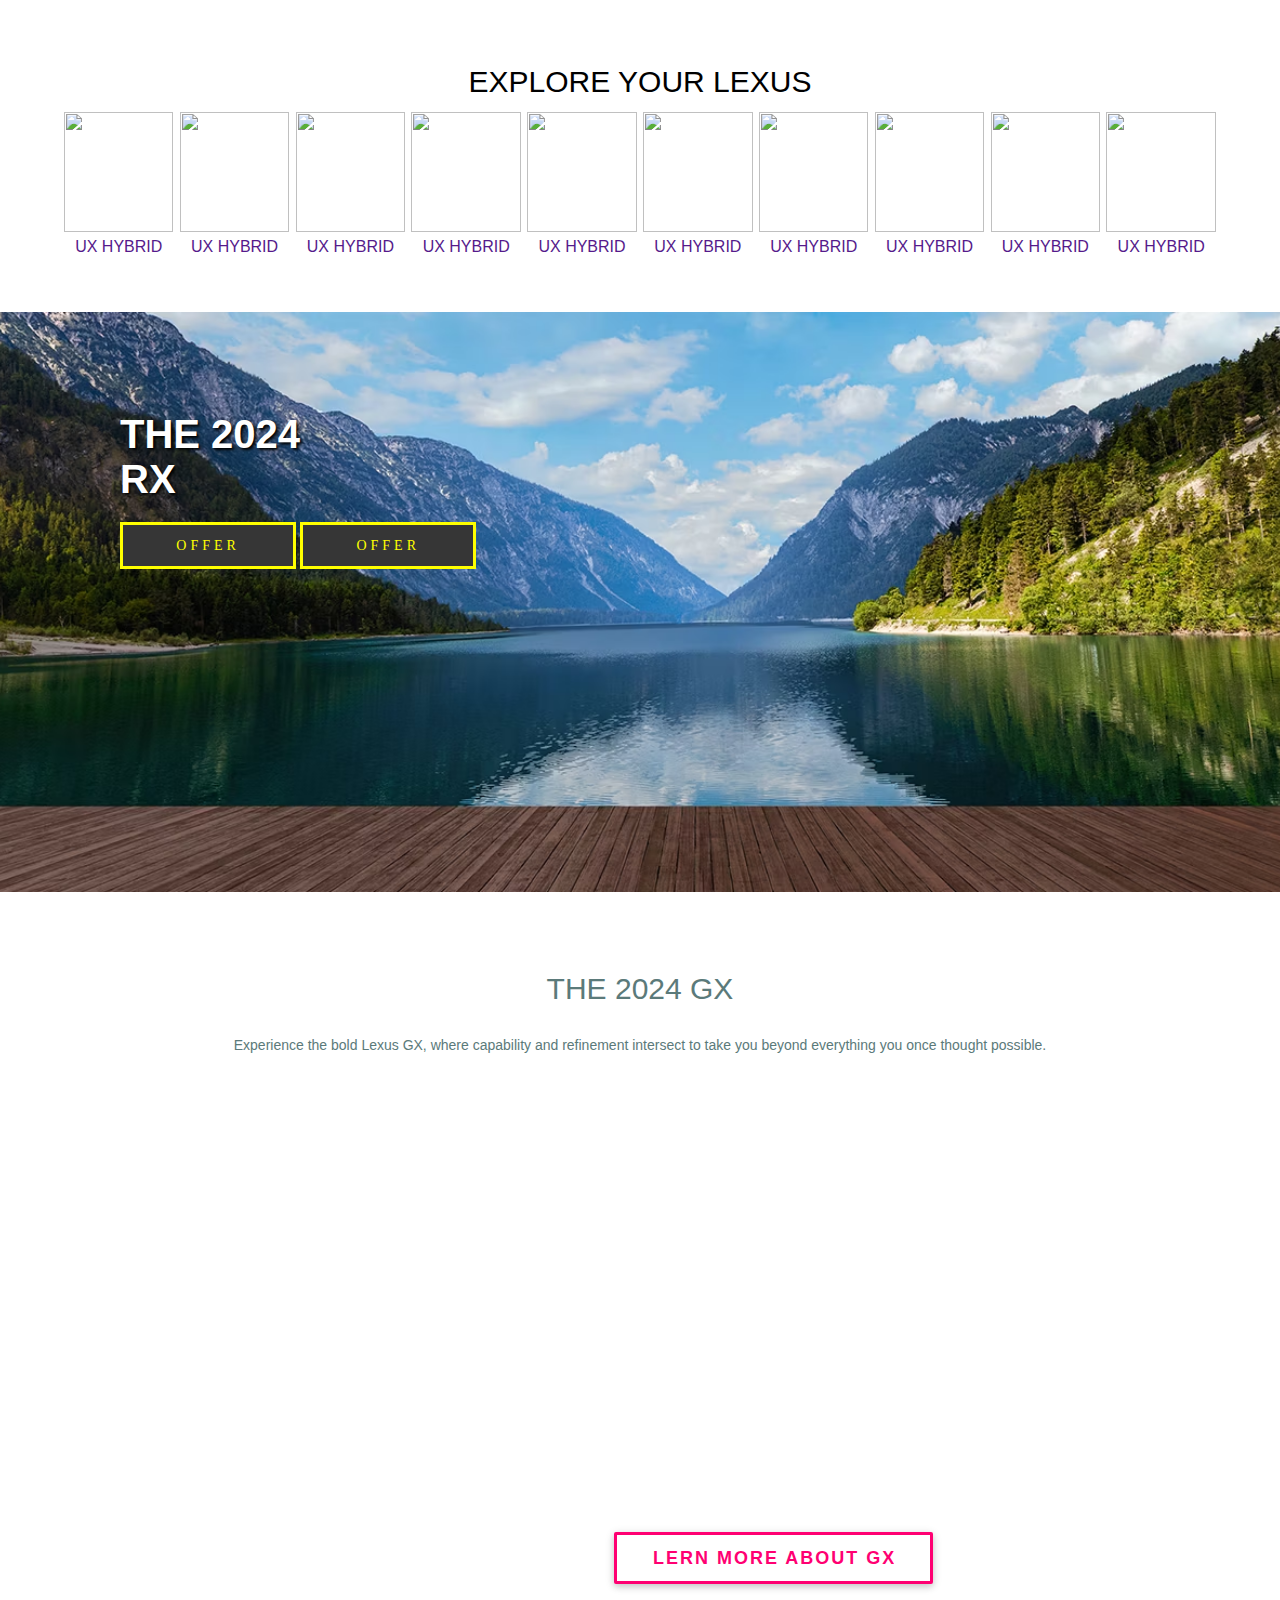
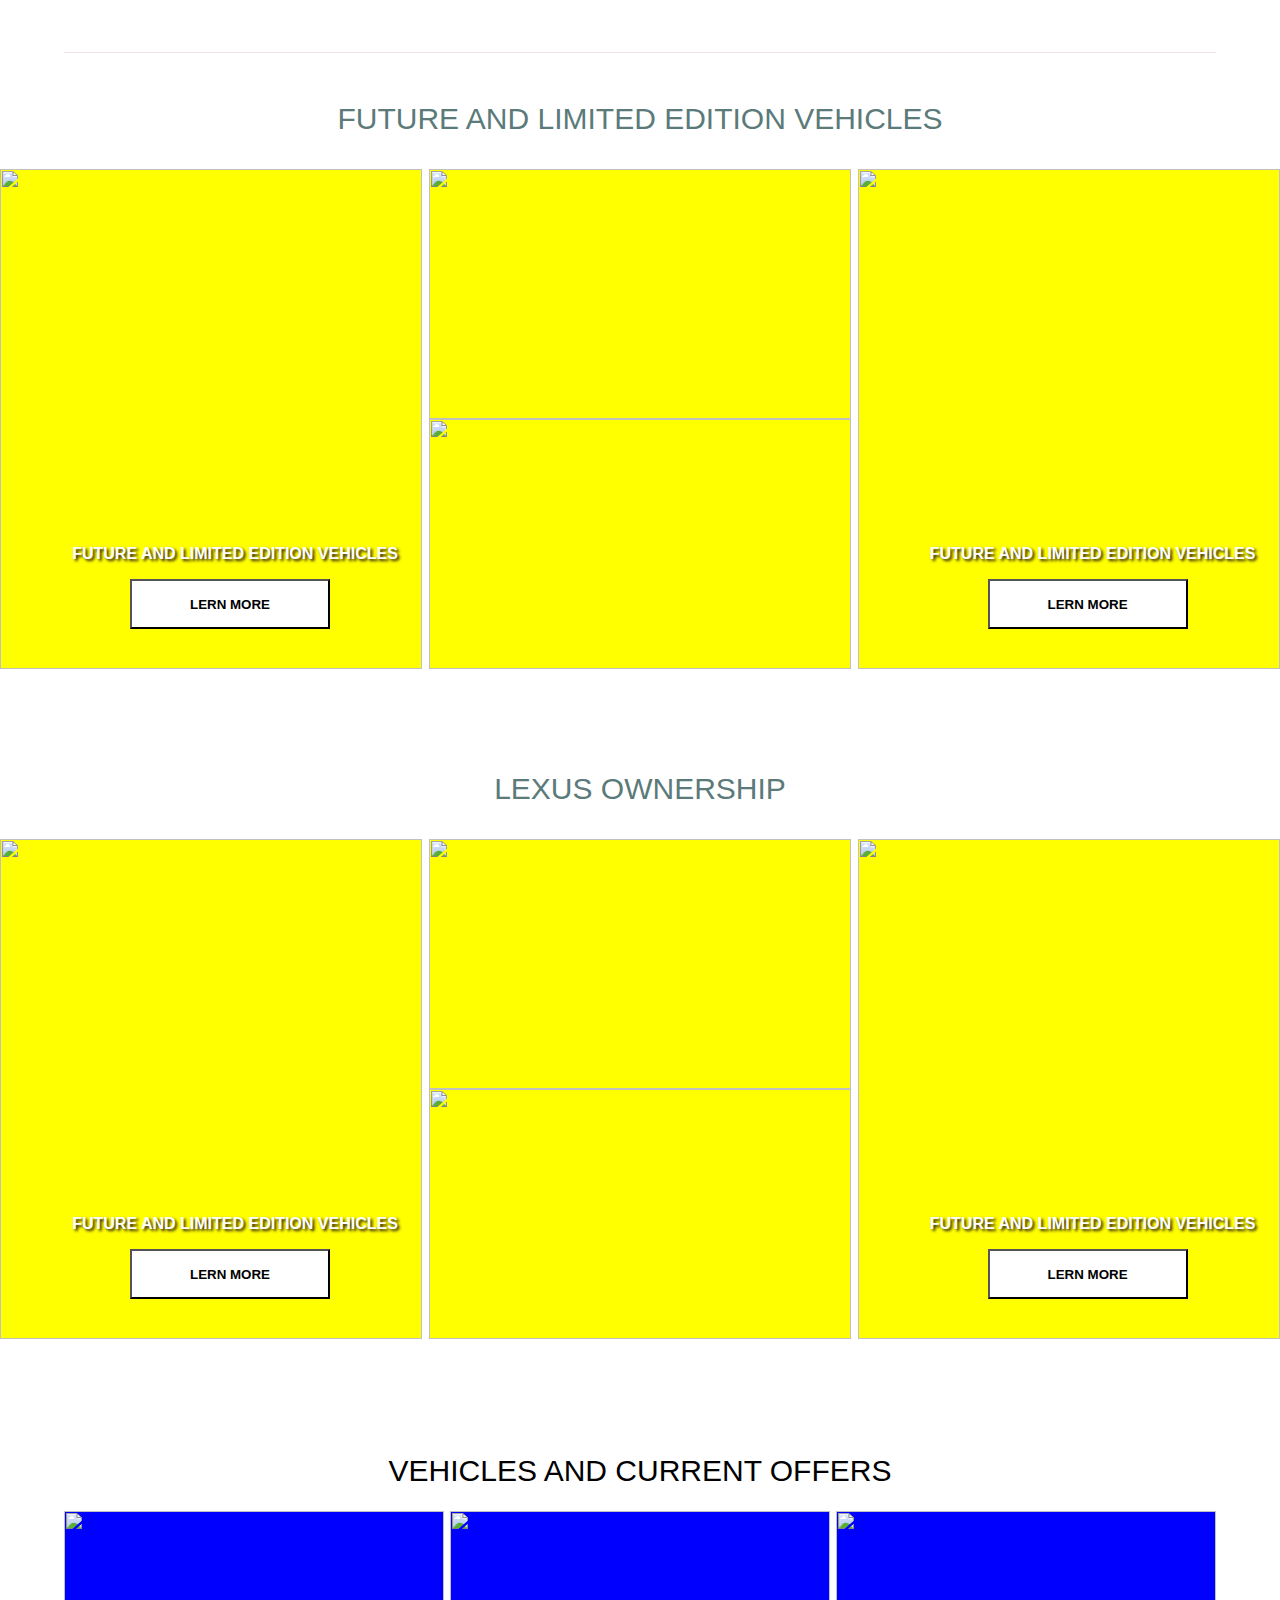
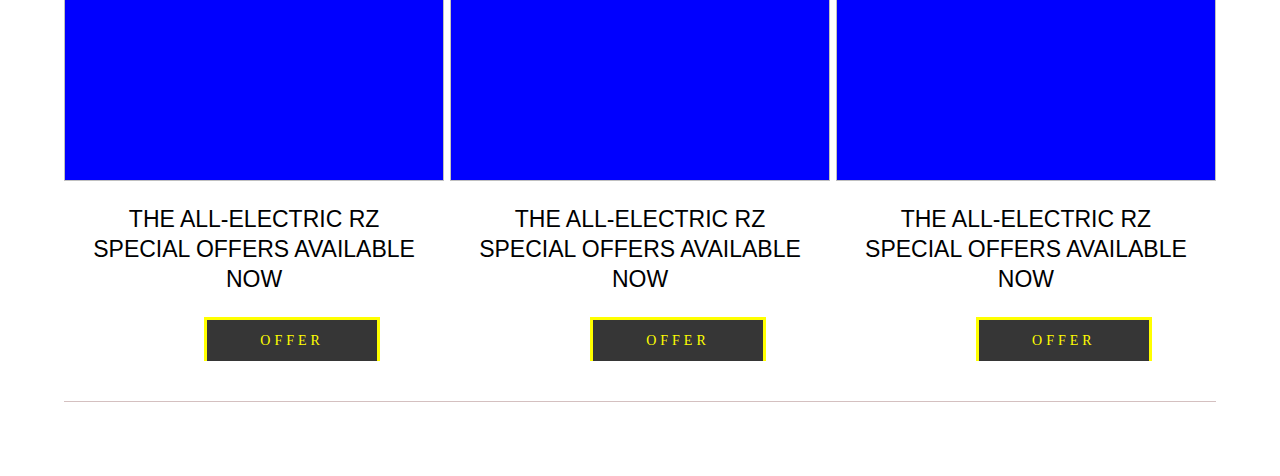
==== commit cb10adae: "updatae on index and style" ====
--- a/index.html
+++ b/index.html
@@ -18,8 +18,9 @@
             <div class="menu">
                 <ul>
                     <li>
-                        <a href="">Sign in</a>
+                        <a href="">test</a>
                     </li>
+                    
                     <li>
                         <a href="">My lexus</a>
                     </li>
--- a/style.css
+++ b/style.css
@@ -7,7 +7,8 @@
 }
 body{
     padding: 0;
-    margin: 0;
+    margin: 0 0;
+
 }
 .container .header{
     width: 100%;
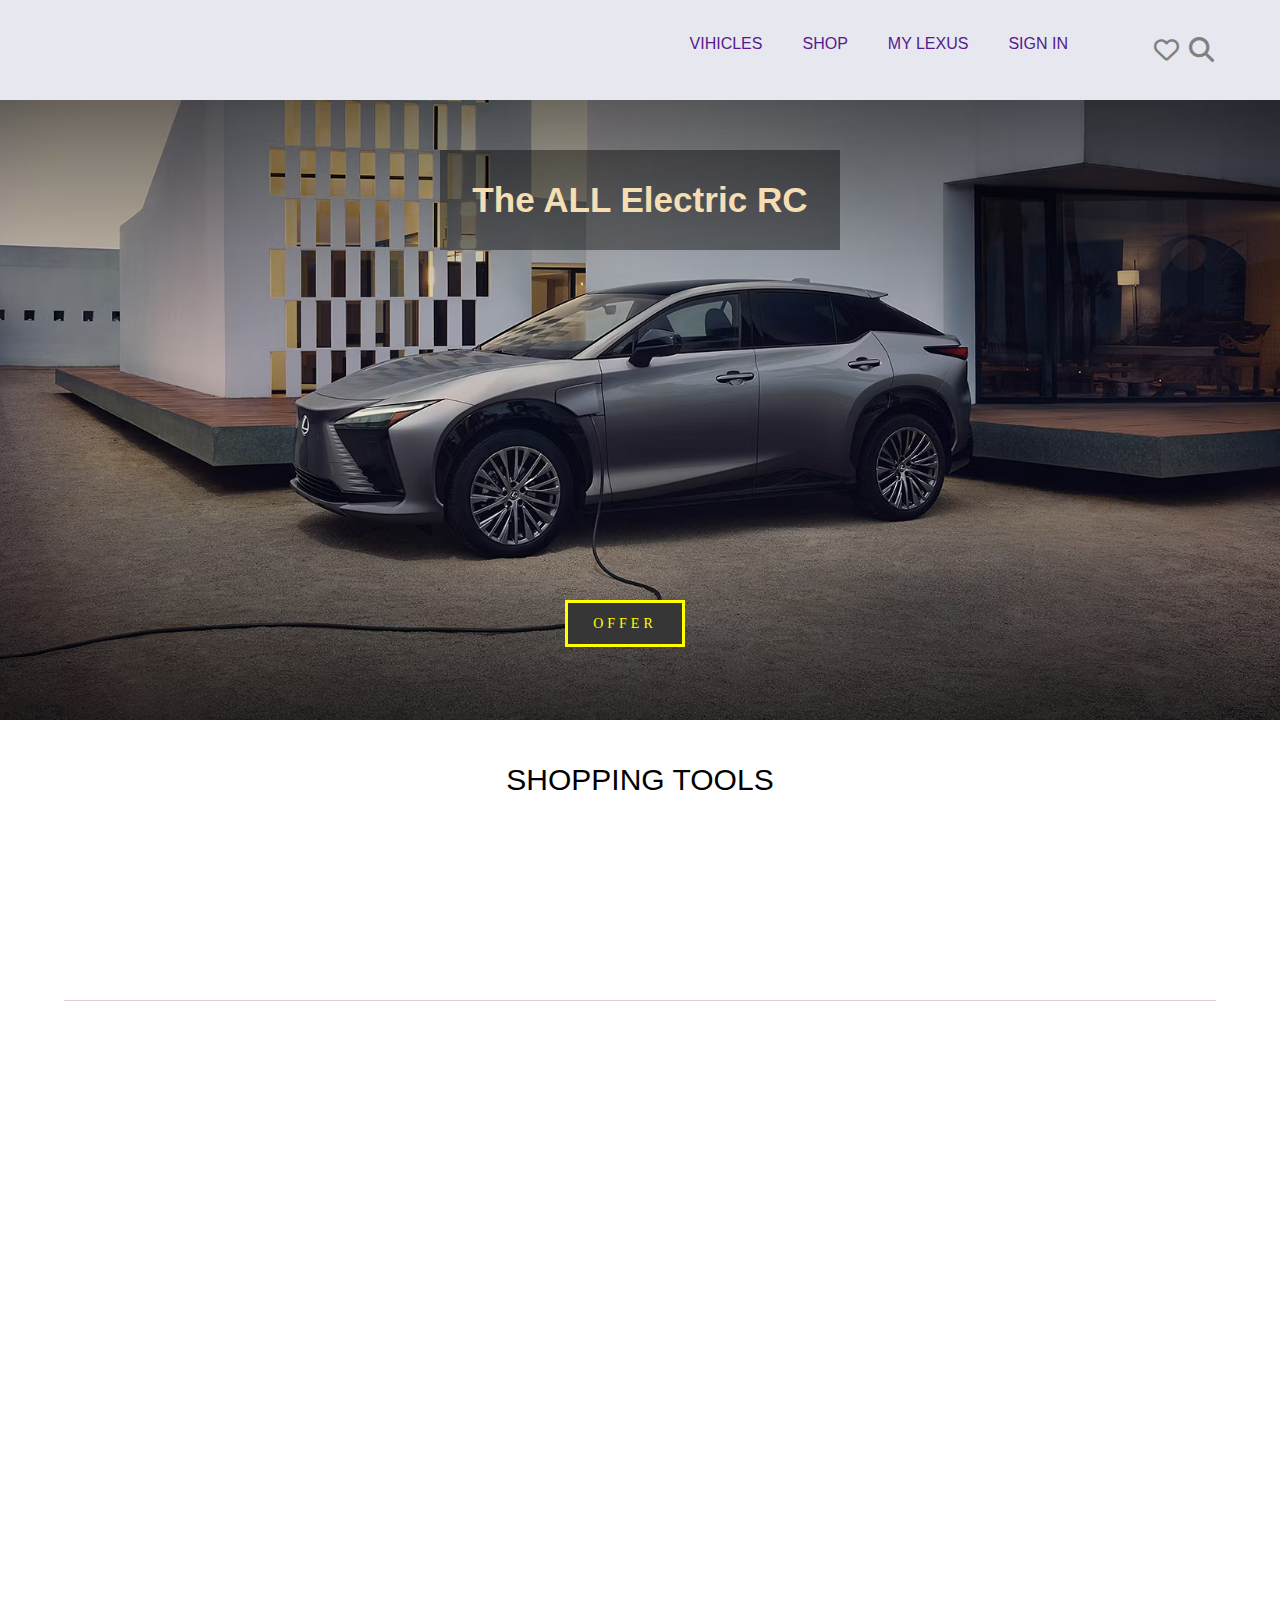
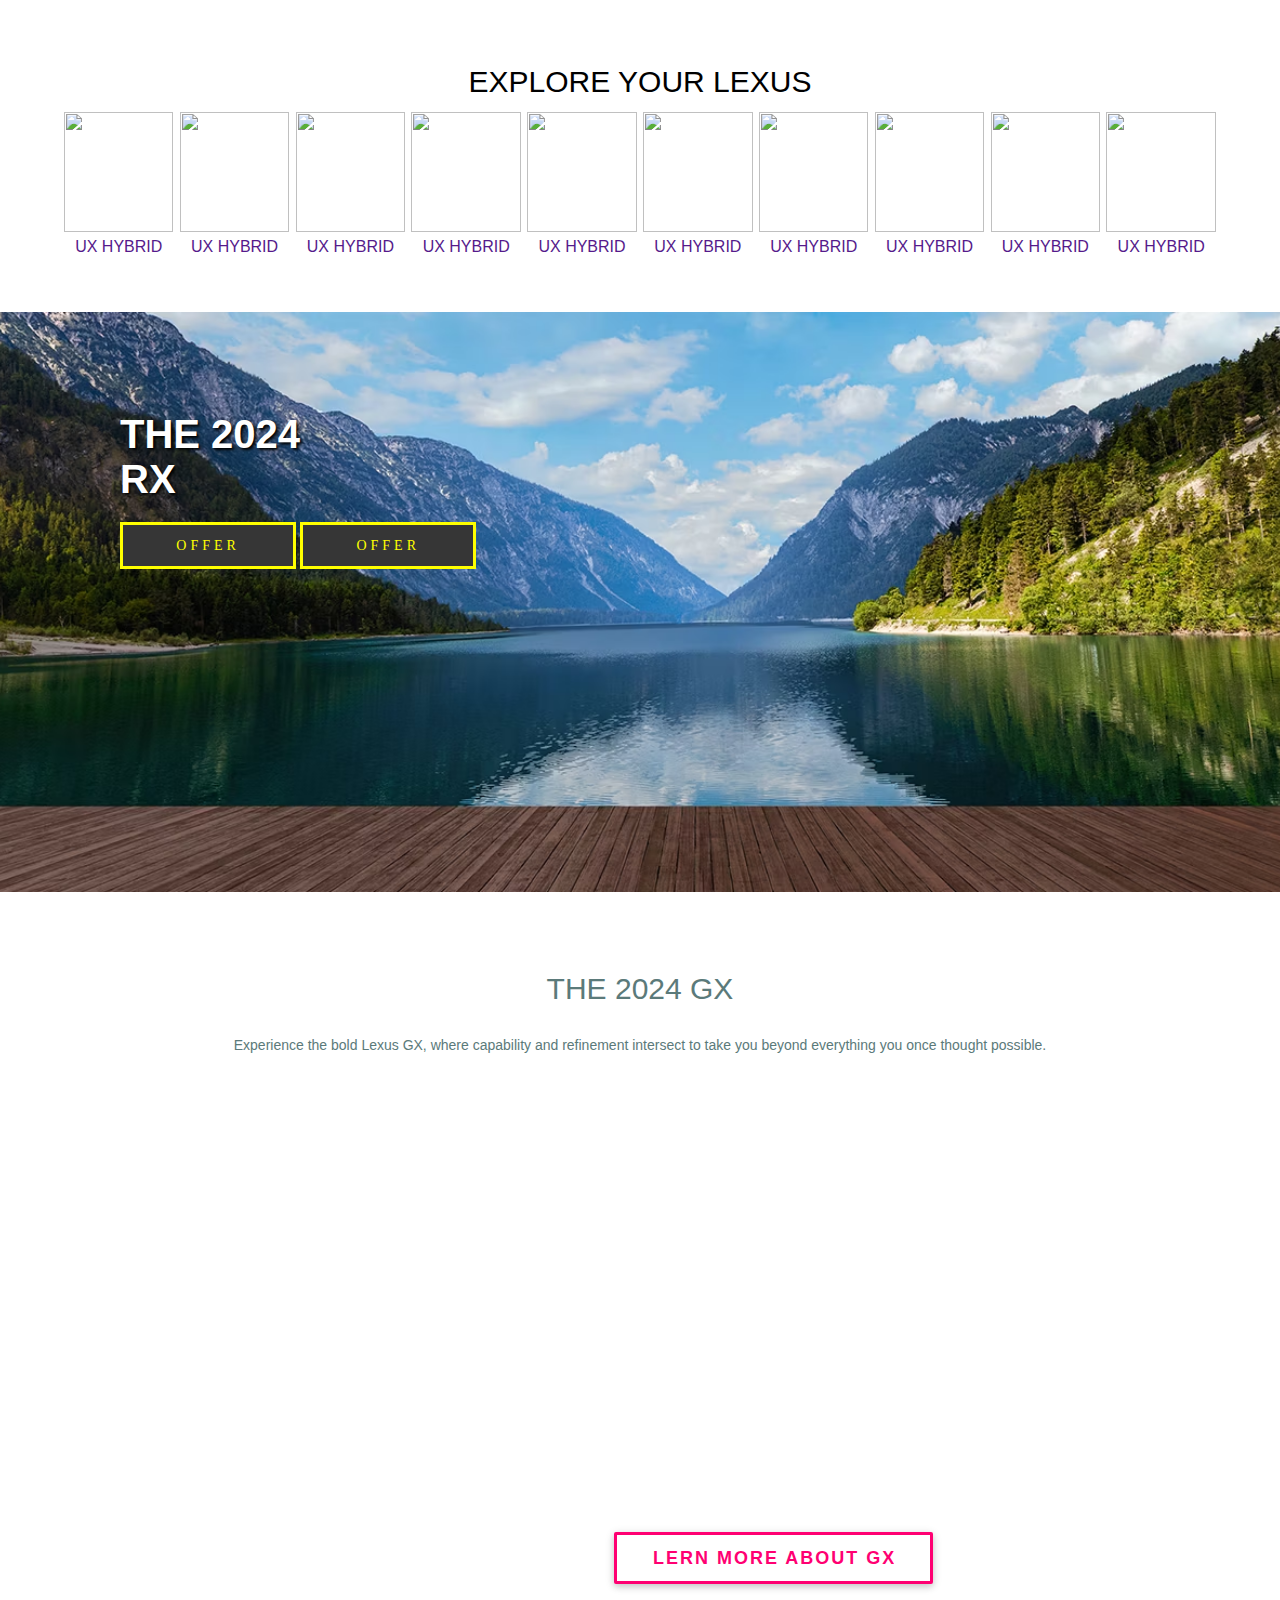
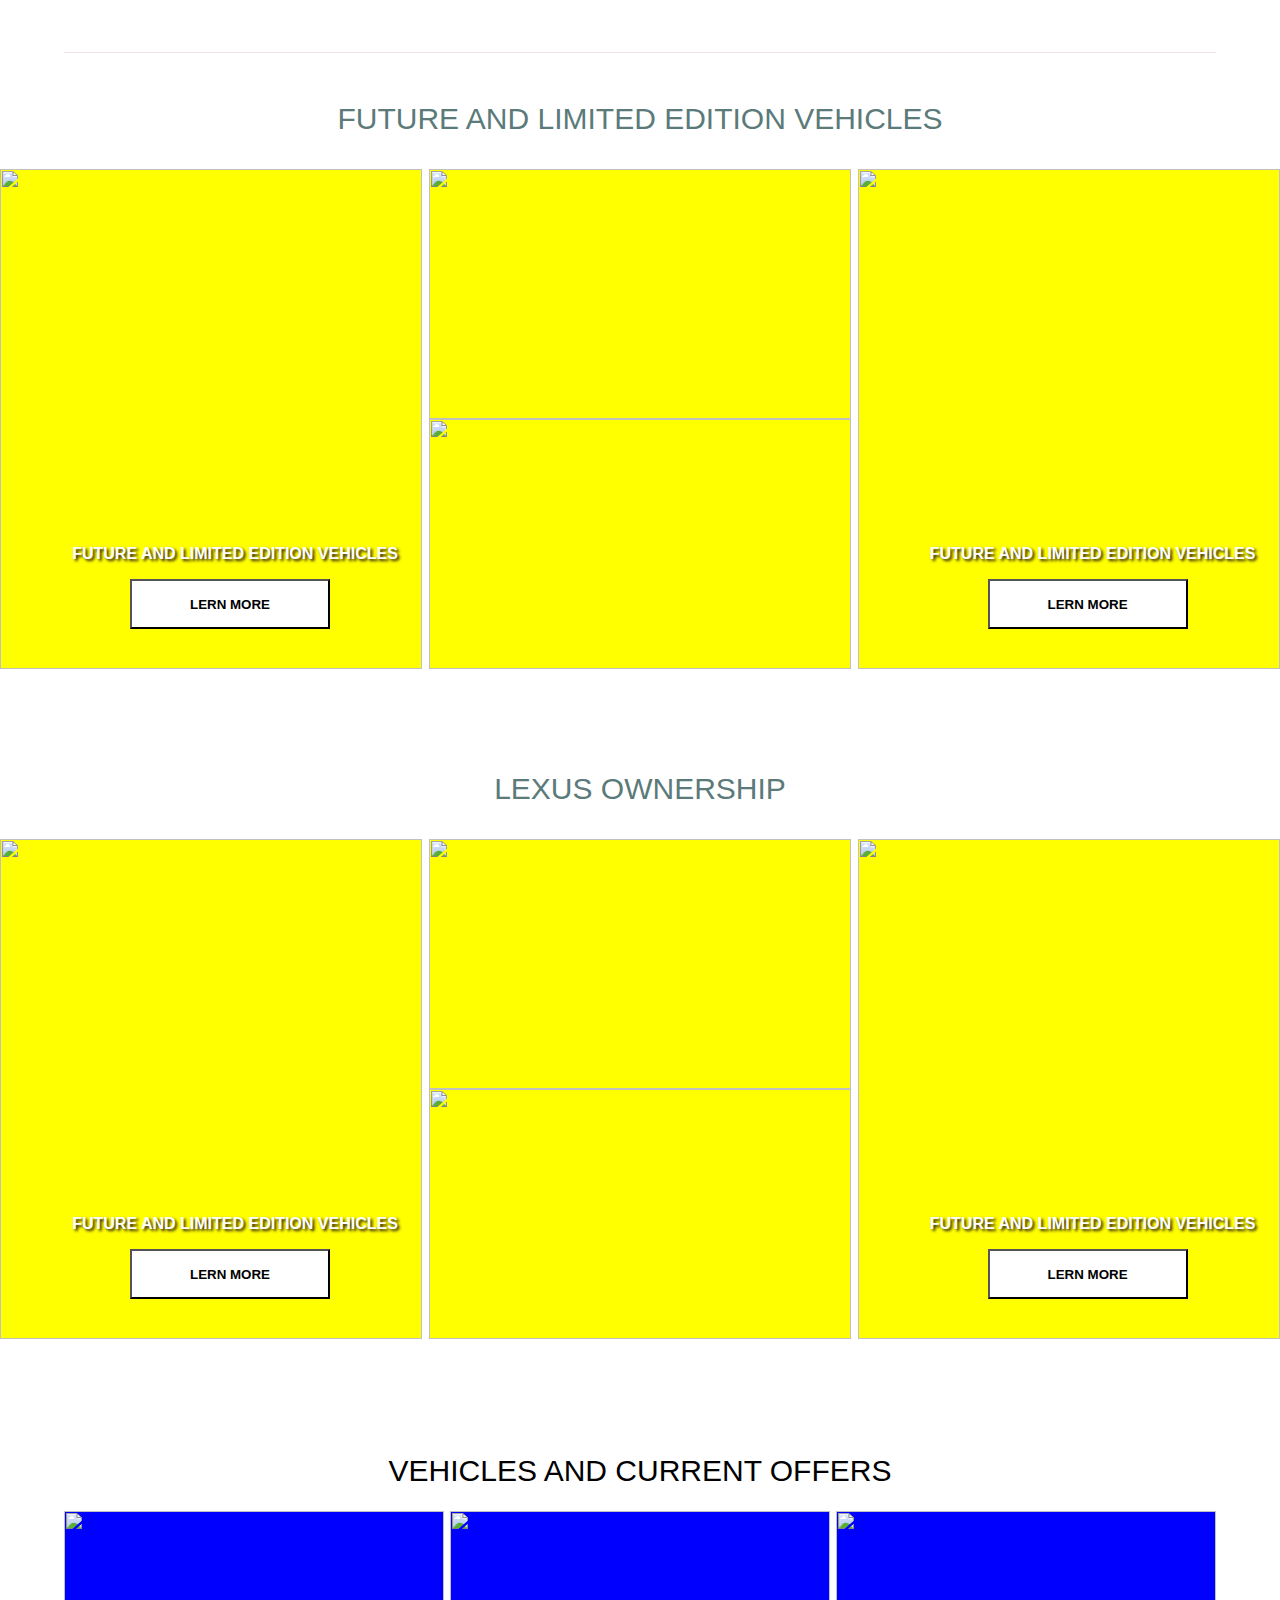
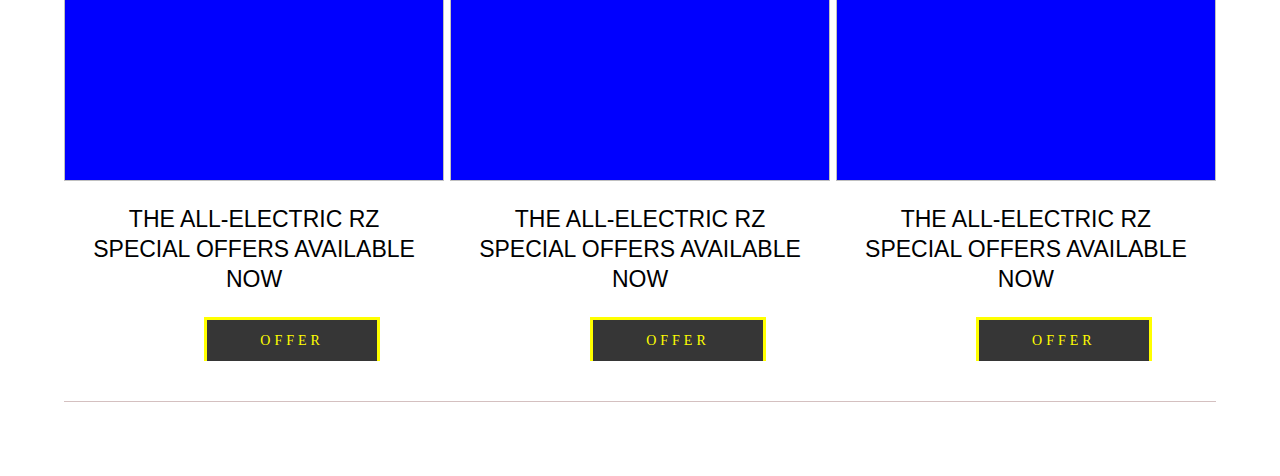
==== commit 71b231e2: "update new code" ====
--- a/index.html
+++ b/index.html
@@ -18,9 +18,8 @@
             <div class="menu">
                 <ul>
                     <li>
-                        <a href="">test</a>
+                        <a href="">Sign in</a>
                     </li>
-                    
                     <li>
                         <a href="">My lexus</a>
                     </li>
--- a/style.css
+++ b/style.css
@@ -7,7 +7,7 @@
 }
 body{
     padding: 0;
-    margin: 0 0;
+    margin: 0;
 
 }
 .container .header{
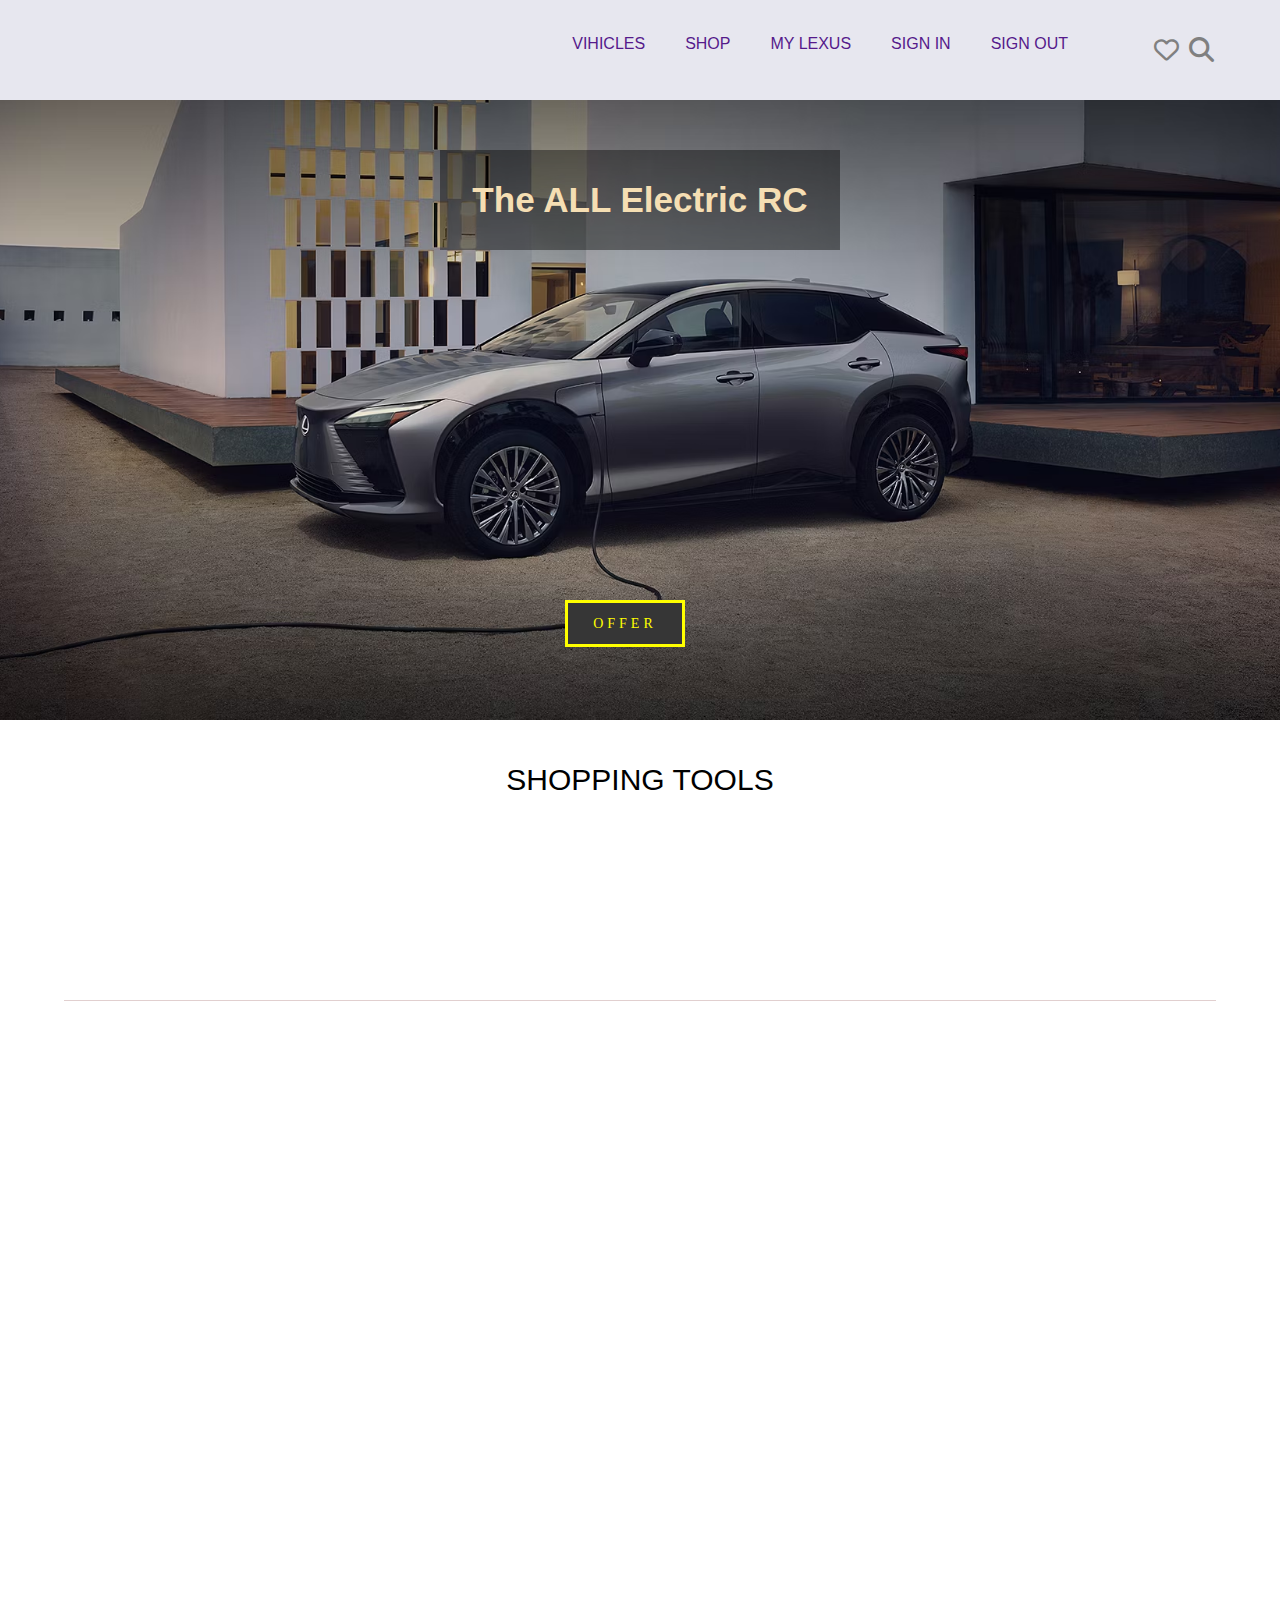
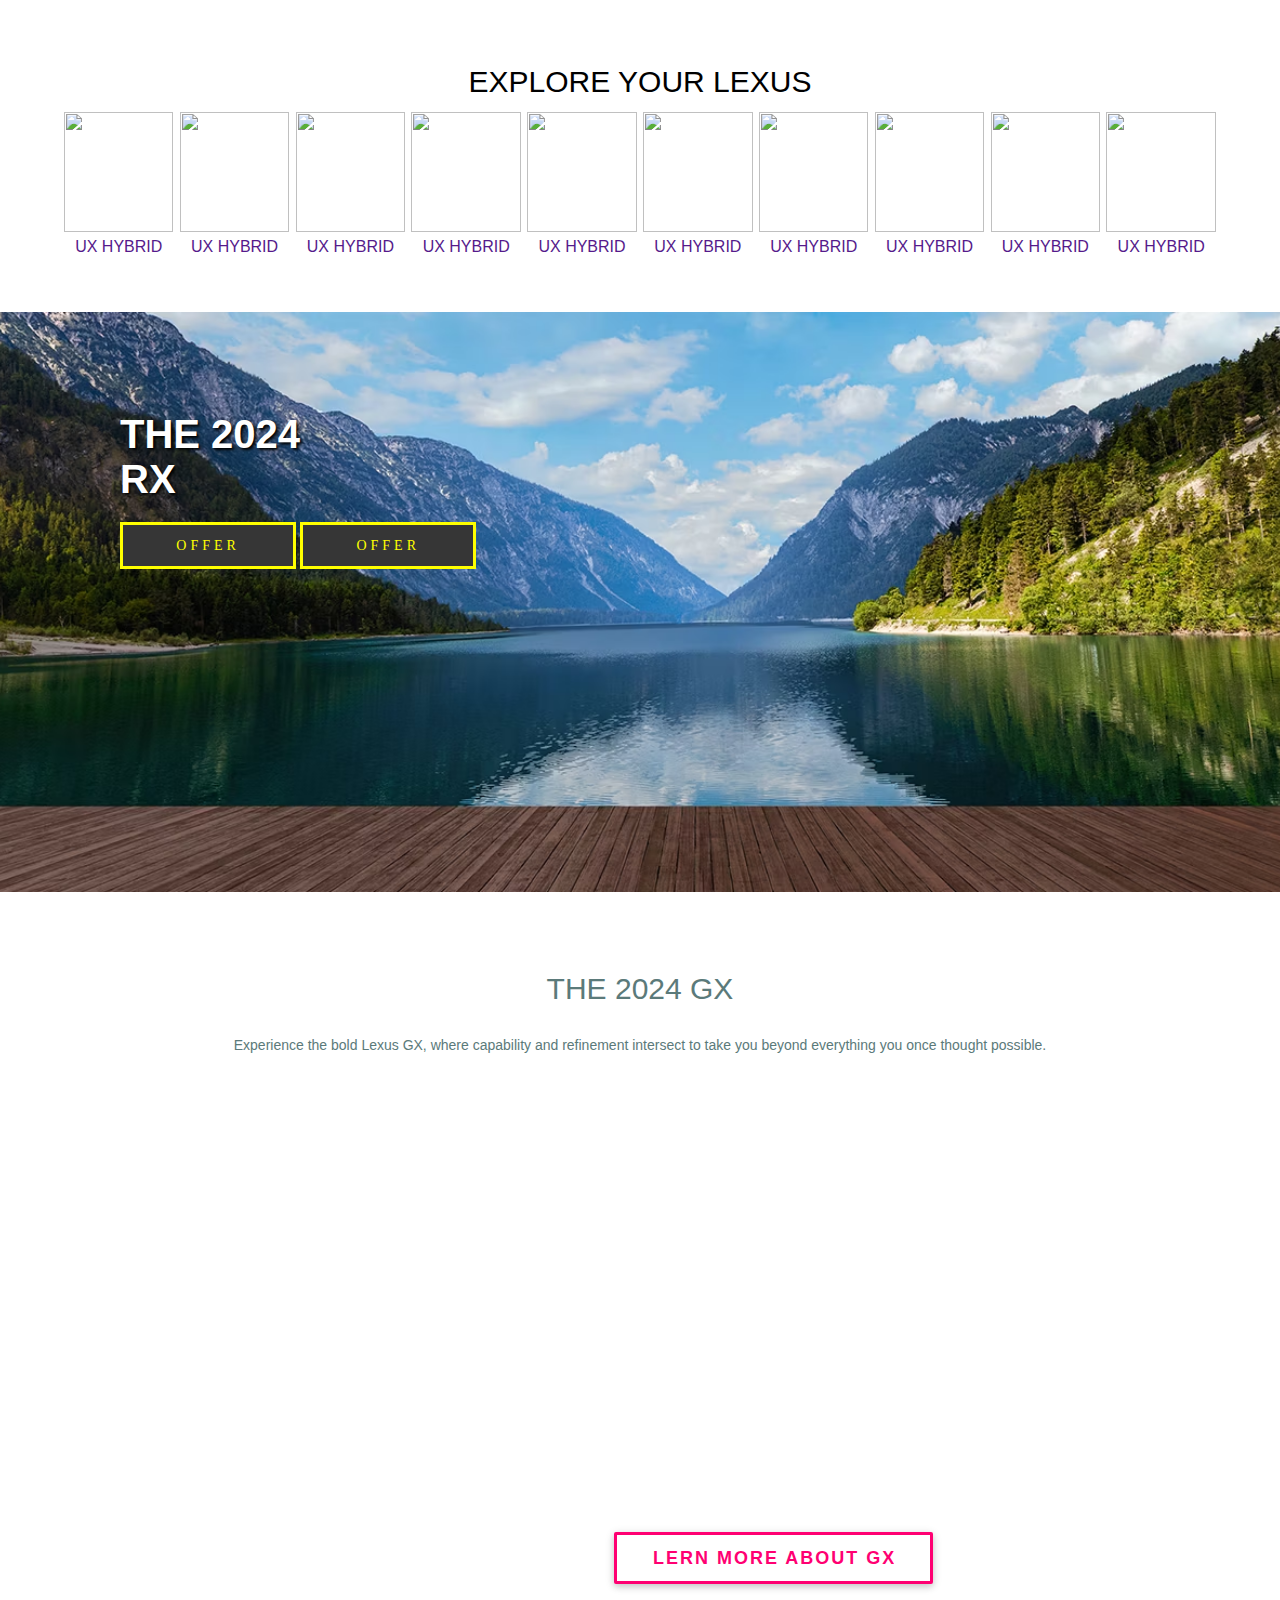
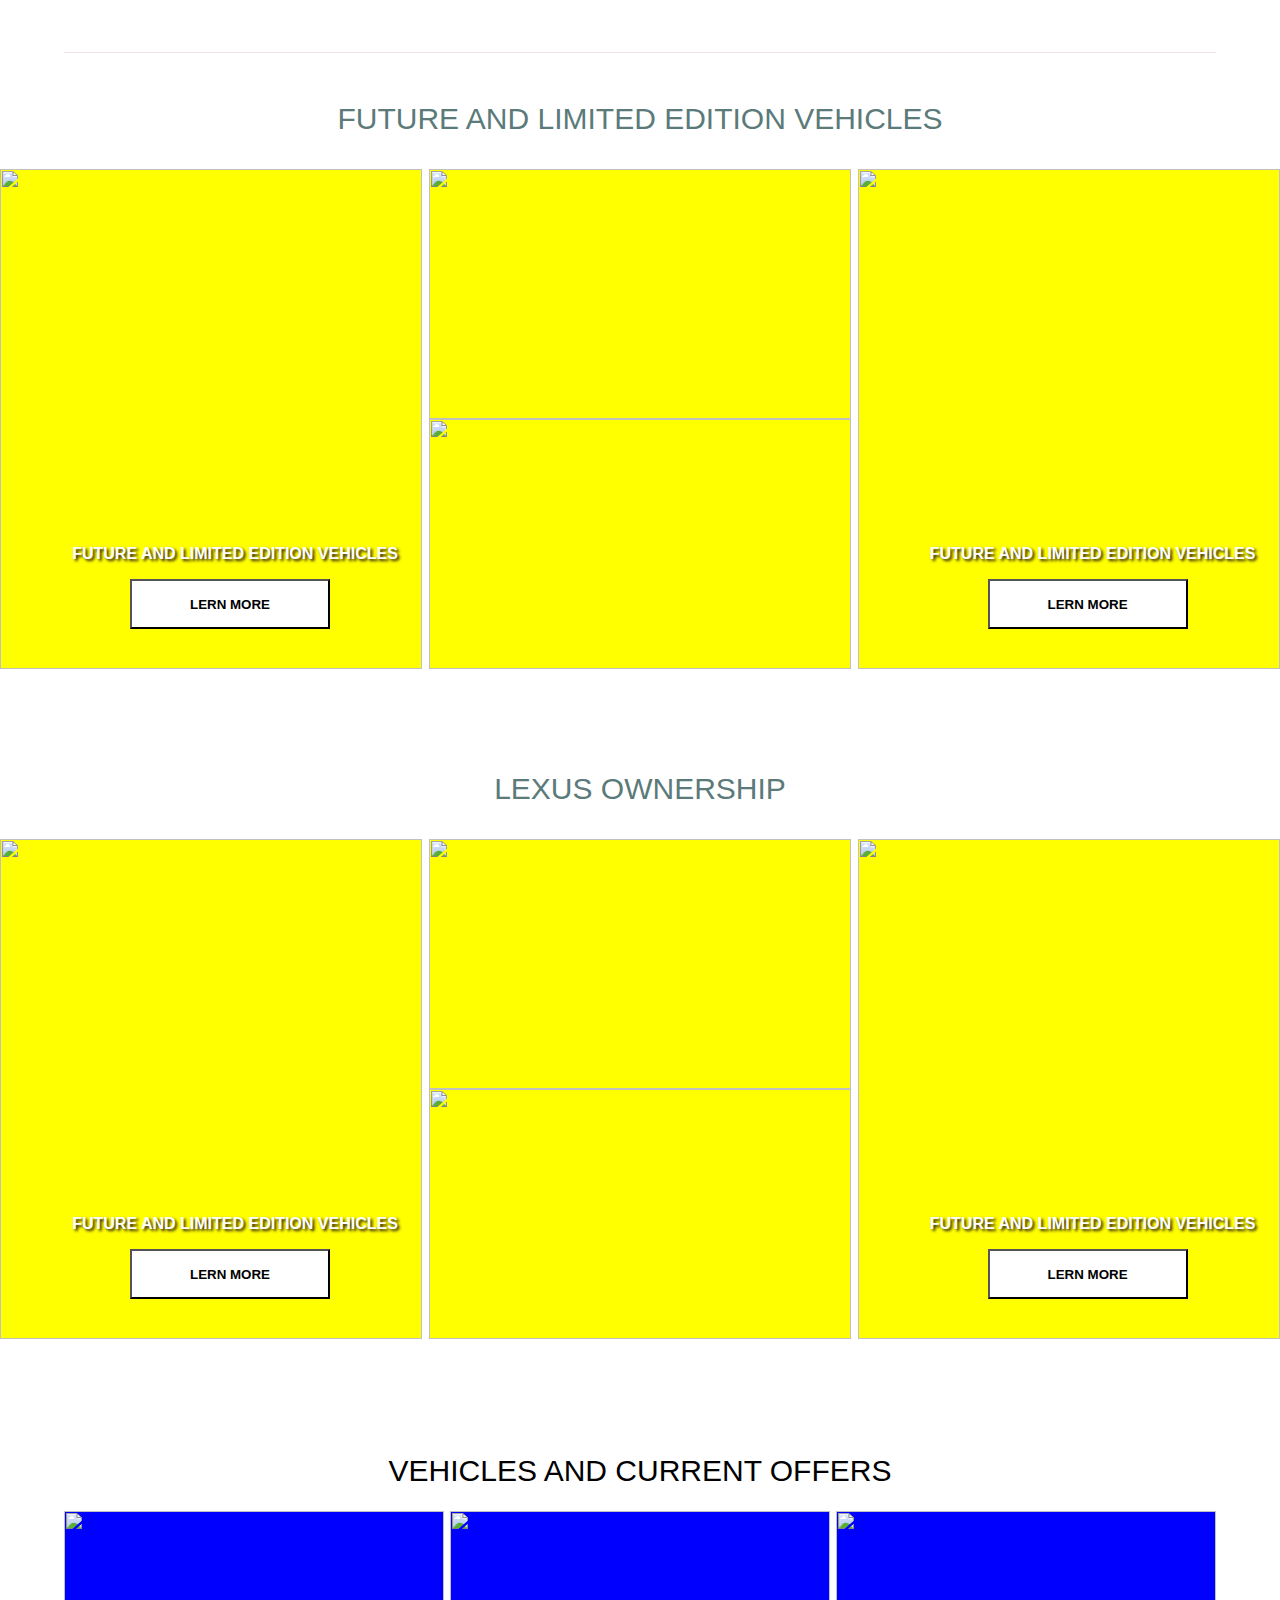
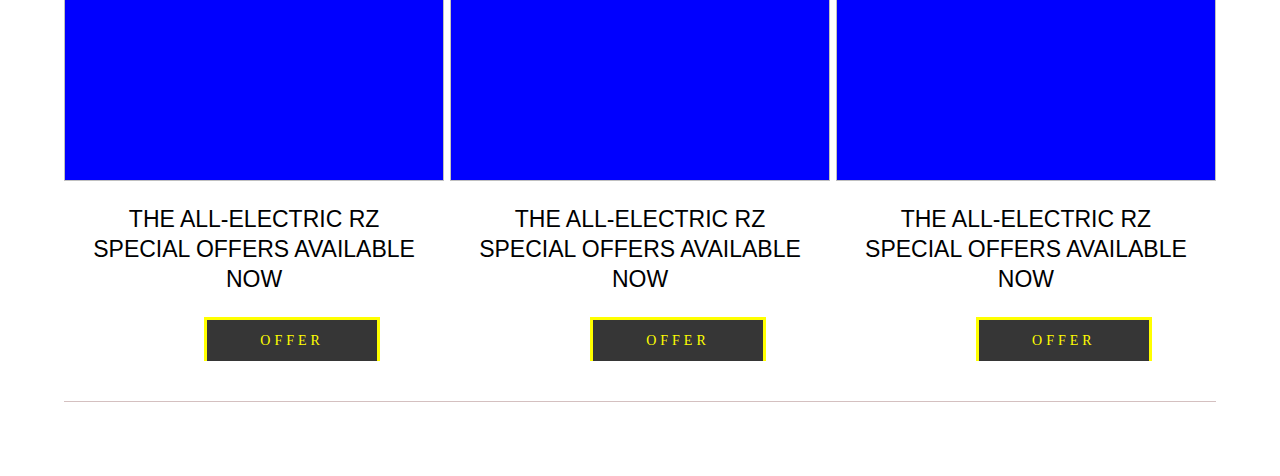
==== commit 3af982e2: "rename file" ====
--- a/index.html
+++ b/index.html
@@ -1,372 +1,375 @@
-<!DOCTYPE html>
-<html lang="en">
-<head>
-    <meta charset="UTF-8">
-    <meta name="viewport" content="width=device-width, initial-scale=1.0">
-    <title>Document</title>
-    <link href="https://unpkg.com/aos@2.3.1/dist/aos.css" rel="stylesheet">
-    <link rel="stylesheet" href="style.css">
-    <script src="https://unpkg.com/aos@2.3.1/dist/aos.js"></script>
-    <link rel="stylesheet" href="https://cdnjs.cloudflare.com/ajax/libs/font-awesome/6.6.0/css/all.min.css">
-</head>
-<body>
-    <div class="container">
-        <div class="header">
-            <div class="logo">
-                <img src="https://www.lexus.com/etc.clientlibs/lexus/clientlibs/lexus-react/resources/static/media/lexus_logo_english.f525f8b847ba839b2fbe.png" alt="">
-            </div>
-            <div class="menu">
-                <ul>
-                    <li>
-                        <a href="">Sign in</a>
-                    </li>
-                    <li>
-                        <a href="">My lexus</a>
-                    </li>
-                    <li>
-                        <a href="">shop</a>
-                    </li>
-                    <li>
-                        <a href="">Vihicles</a>
-                    </li>
-                </ul>
-            </div>
-            <div class="right-icon">
-                <i class="fa-regular fa-heart"></i>
-                <i class="fa-solid fa-magnifying-glass"></i>
-            </div>
-        </div>
-        <div class="homepage" data-aos="fade-right" data-aos-duration="2000">
-            <div class="car-title">
-                <h3>The ALL Electric RC</h3>
-            </div>
-            <div class="button-offer">
-                <button><span></span>Offer</button>
-            </div>
-            <img src="img/Lexus1.avif" alt="">
-         
-        </div>
-    </div>
-
-    <!-- SHOPPING TOOLS -->
-    <section class="shopping-tool" >
-        <div class="title-shopping">
-            <p>SHOPPING TOOLS</p>
-        </div>
-        <div class="logo-svg">
-            <div class="logo-svg-box" data-aos="fade-up">
-                <img src="img/images.png" alt="">
-                <div class="text">
-                    <a href="">SHOP</a>
-                </div>
-            </div>
-            <div class="logo-svg-box" data-aos="fade-up">
-                <img src="img/images.png" alt="">
-                <div class="text">
-                    <a href="">SHOP</a>
-                </div>
-            </div>
-            <div class="logo-svg-box" data-aos="fade-up">
-                <img src="img/images.png" alt="">
-                <div class="text">
-                    <a href="">SHOP</a>
-                </div>
-            </div>
-            <div class="logo-svg-box" data-aos="fade-up">
-                <img src="img/images.png" alt="">
-                <div class="text">
-                    <a href="">SHOP</a>
-                </div>
-            </div>
-            <div class="logo-svg-box"  data-aos="fade-up">
-                <img src="img/images.png" alt="">
-                <div class="text">
-                    <a href="">SHOP</a>
-                </div>
-            </div>
-            
-        </div>
-    </section>
-
-    <!-- Model Feature Car -->
-    <section class="Vehicles" data-aos="zoom-in" data-aos-duration="2000">
-        <div class="vehicle-title">
-            VEHICLES AND CURRENT OFFERS
-        </div>
-        <div class="Car-model-container">
-            <div class="Model-car">
-                <div class="car-pic">
-                    <img src="https://tmna.aemassets.toyota.com/is/image/toyota/lexus/images/homepage/content-tile/2023/Lexus-RZ-homepage-tile-750x460-LEX-RZV-MY23-0399.jpg?wid=750&hei=460" alt="">
-                </div>
-                <div class="car-des">
-                    <p>THE ALL-ELECTRIC RZ <br>
-                        SPECIAL OFFERS AVAILABLE NOW</p>
-                        <button style="transform: translateX(140px);"><span></span> See Offers</button>
-                </div>
-            </div>
-            <div class="Model-car">
-                <div class="car-pic">
-                    <img src="https://tmna.aemassets.toyota.com/is/image/toyota/lexus/images/homepage/content-tile/2023/Lexus-IS-homepage-vehicles-and-current-offers-750x460-LEX-ISF-MY23-0026.02.jpg?wid=750&hei=460" alt="">
-                </div>
-                <div class="car-des">
-                    <p>THE ALL-ELECTRIC RZ <br>
-                        SPECIAL OFFERS AVAILABLE NOW</p>
-                        <button style="transform: translateX(140px);"><span></span> See Offers</button>
-                </div>
-            </div>
-            <div class="Model-car">
-                <div class="car-pic">
-                    <img src="https://tmna.aemassets.toyota.com/is/image/toyota/lexus/images/homepage/content-tile/2024/Lexus-NX-Homepage-tile-750x460-LEX-NXG-MY22-0036.04.jpg?wid=750&hei=460" alt="">
-                </div>
-                <div class="car-des">
-                    <p>THE ALL-ELECTRIC RZ <br>
-                        SPECIAL OFFERS AVAILABLE NOW</p>
-                        <button style="transform: translateX(140px);"><span></span> See Offers</button>
-                </div>
-            </div>
-        </div>
-    </section>
-    <!-- Model-car-type -->
-    <section class="Model-car-type">
-        <div class="car-type-title">
-            EXPLORE YOUR LEXUS
-        </div>
-        <div class="ALL-car-model">
-            <div class="Car">
-                <div class="pic">
-                    <img src="https://tmna.aemassets.toyota.com/is/image/toyota/lexus/images/global/headers/2025/uxh.png?wid=240&hei=140&fmt=png-alpha" alt="">
-                </div>
-                <div class="car-name">
-                    <a href="" style="text-decoration: none;">UX hybrid</a>
-                </div>
-            </div>
-            <div class="Car">
-                <div class="pic">
-                    <img src="https://tmna.aemassets.toyota.com/is/image/toyota/lexus/images/global/headers/2025/nx.png?wid=240&hei=140&fmt=png-alpha" alt="">
-                </div>
-                <div class="car-name">
-                    <a href="" style="text-decoration: none;">UX hybrid</a>
-                </div>
-            </div>
-            <div class="Car">
-                <div class="pic">
-                    <img src="https://tmna.aemassets.toyota.com/is/image/toyota/lexus/images/global/headers/2025/nxh.png?wid=240&hei=140&fmt=png-alpha" alt="">
-                </div>
-                <div class="car-name">
-                    <a href="" style="text-decoration: none;">UX hybrid</a>
-                </div>
-            </div>
-            <div class="Car">
-                <div class="pic">
-                    <img src="https://tmna.aemassets.toyota.com/is/image/toyota/lexus/images/global/headers/2025/nx-phev.png?wid=240&hei=140&fmt=png-alpha" alt="">
-                </div>
-                <div class="car-name">
-                    <a href="" style="text-decoration: none;">UX hybrid</a>
-                </div>
-            </div>
-            <div class="Car">
-                <div class="pic">
-                    <img src="https://tmna.aemassets.toyota.com/is/image/toyota/lexus/images/global/headers/2024/rz.png?wid=240&hei=140&fmt=png-alpha" alt="">
-                </div>
-                <div class="car-name">
-                    <a href="" style="text-decoration: none;">UX hybrid</a>
-                </div>
-            </div>
-            <div class="Car">
-                <div class="pic">
-                    <img src="https://tmna.aemassets.toyota.com/is/image/toyota/lexus/images/global/headers/2025/uxh.png?wid=240&hei=140&fmt=png-alpha" alt="">
-                </div>
-                <div class="car-name">
-                    <a href="" style="text-decoration: none;">UX hybrid</a>
-                </div>
-            </div>
-            <div class="Car">
-                <div class="pic">
-                    <img src="https://tmna.aemassets.toyota.com/is/image/toyota/lexus/images/global/headers/2025/uxh.png?wid=240&hei=140&fmt=png-alpha" alt="">
-                </div>
-                <div class="car-name">
-                    <a href="" style="text-decoration: none;">UX hybrid</a>
-                </div>
-            </div>
-            <div class="Car">
-                <div class="pic">
-                    <img src="https://tmna.aemassets.toyota.com/is/image/toyota/lexus/images/global/headers/2025/uxh.png?wid=240&hei=140&fmt=png-alpha" alt="">
-                </div>
-                <div class="car-name">
-                    <a href="" style="text-decoration: none;">UX hybrid</a>
-                </div>
-            </div>
-            <div class="Car">
-                <div class="pic">
-                    <img src="https://tmna.aemassets.toyota.com/is/image/toyota/lexus/images/global/headers/2025/uxh.png?wid=240&hei=140&fmt=png-alpha" alt="">
-                </div>
-                <div class="car-name">
-                    <a href="" style="text-decoration: none;">UX hybrid</a>
-                </div>
-            </div>
-            <div class="Car">
-                <div class="pic">
-                    <img src="https://tmna.aemassets.toyota.com/is/image/toyota/lexus/images/global/headers/2025/uxh.png?wid=240&hei=140&fmt=png-alpha" alt="">
-                </div>
-                <div class="car-name">
-                    <a href="" style="text-decoration: none;">UX hybrid</a>
-                </div>
-            </div>
-        </div>
-    </section>
-
-
-    <!-- Category Model -->
-    <section class="Category-Model">
-        <div class="Car-Model-name">
-            <h1>THE 2024 <br>
-                RX</h1>
-                <button style="margin-top: 20px;transform: translateX(120px);"><span></span> See Offers</button>
-                <button style="margin-top: 20px;transform: translateX(120px);"><span></span> See Offers</button>
-        </div>
-        <div class="Car-model-image" data-aos="fade-right" data-aos-duration="3000" data-aos-anchor-placement="top-center">
-            <img src="img/nx-phev.avif" alt="" >
-        </div>
-    </section>
-
-    <!-- GX-model-car -->
-    <section class="GX-model-car">
-        <div class="GX-Title">
-            <p>THE 2024 GX</p>
-            <center><small>Experience the bold Lexus GX, where capability and refinement intersect to take you beyond everything you once thought possible.</small></center>
-        </div>
-        <div class="GX-image-banner">
-            
-        </div>
-        <div class="btn-GX">
-            <input class="btn" value="Lern more about GX">
-        </div>
-    </section>
-    <br><br>
-    <!-- LIMITED EDITION -->
-    <section class="LIMITED-EDITION">
-        <div class="limited-title">
-            <p>FUTURE AND LIMITED EDITION VEHICLES</p>
-        </div>
-        <div class="Brand-Car-container">
-            <div class="brand">
-                <div class="Sub-title">
-                    <p>FUTURE AND LIMITED EDITION VEHICLES</p>
-                    <input type="button" class="button" value="Lern more">
-                </div>
-                <img src="https://tmna.aemassets.toyota.com/is/image/toyota/lexus/images/homepage/content-grid/2024/Lexus-ES-Homepage-Future-Limited-Edition-Vehicles-Black-Line-Special-Edition-750x750-LEX-ESG-MY25-0009.jpg?wid=750&hei=750" alt="">
-                
-            </div>
-            <div class="brand">
-                <div class="brand-1">
-                    <!-- <div class="Sub-title">
-                        <p>FUTURE AND LIMITED EDITION VEHICLES</p>
-                        <input type="button" class="button" value="Lern more">
-                    </div> -->
-                    <img src="https://tmna.aemassets.toyota.com/is/image/toyota/lexus/images/homepage/content-grid/2024/Lexus-LC-limitededition-tile-750x372-LEX-LCC-MY24-0057.02.jpg?wid=750&hei=372" alt="">
-                </div>
-                <div class="brand-2">
-                    <!-- <div class="Sub-title">
-                        <p>FUTURE AND LIMITED EDITION VEHICLES</p>
-                        <input type="button" class="button" value="Lern more">
-                    </div> -->
-                    <img src="https://tmna.aemassets.toyota.com/is/image/toyota/lexus/images/homepage/content-grid/2023/Lexus-homepage-trackedition-750x372-LEX-RCF-MY24-0038.jpg?wid=750&hei=372" alt="">
-                </div>
-            </div>
-            <div class="brand">
-                <div class="Sub-title">
-                    <p>FUTURE AND LIMITED EDITION VEHICLES</p>
-                    <input type="button" class="button" value="Lern more">
-                </div>
-                <img src="https://tmna.aemassets.toyota.com/is/image/toyota/lexus/images/homepage/content-grid/2024/Lexus-homepage-tile-750x750-LEX-ISG-MY24-0054.jpg?wid=750&hei=750" alt="">
-            </div>
-        </div>
-    </section>
-    <br> <br> <br> <br> <br>
-    <!-- LIMITED EDITION -->
-    <section class="LIMITED-EDITION">
-        <div class="limited-title">
-            <p>LEXUS OWNERSHIP</p>
-        </div>
-        <div class="Brand-Car-container">
-            <div class="brand">
-                <div class="Sub-title">
-                    <p>FUTURE AND LIMITED EDITION VEHICLES</p>
-                    <input type="button" class="button" value="Lern more">
-                </div>
-                <img src="https://tmna.aemassets.toyota.com/is/image/toyota/lexus/images/homepage/content-grid/2022/LexusCare-homepage-tile-750x750-LEX-RXG-MY23-0052.jpg?wid=750&hei=750" alt="">
-                
-            </div>
-            <div class="brand">
-                <div class="brand-1">
-                    <!-- <div class="Sub-title">
-                        <p>FUTURE AND LIMITED EDITION VEHICLES</p>
-                        <input type="button" class="button" value="Lern more">
-                    </div> -->
-                    <img src="https://tmna.aemassets.toyota.com/is/image/toyota/lexus/images/homepage/content-grid/2022/lexus-electrified-homepage-tile-750x372-LEX-RZV-MY23-0092.jpg?wid=750&hei=372" alt="">
-                </div>
-                <div class="brand-2">
-                    <!-- <div class="Sub-title">
-                        <p>FUTURE AND LIMITED EDITION VEHICLES</p>
-                        <input type="button" class="button" value="Lern more">
-                    </div> -->
-                    <img src="https://tmna.aemassets.toyota.com/is/image/toyota/lexus/images/homepage/content-grid/2023/Lexus-lcertBrand23-homepage-750x372-LEX-NXH-MY22-0008.37.jpg?wid=750&hei=372" alt="">
-                </div>
-            </div>
-            <div class="brand">
-                <div class="Sub-title">
-                    <p>FUTURE AND LIMITED EDITION VEHICLES</p>
-                    <input type="button" class="button" value="Lern more">
-                </div>
-                <img src="https://www.lexus.com/content/dam/lexus/images/homepage/content-grid/2023/Destinations-hp-tile-750x750.jpg" alt="">
-            </div>
-        </div>
-    </section>
-
-    <br><br><br><br>
-    <section class="Vehicles">
-        <div class="vehicle-title">
-            VEHICLES AND CURRENT OFFERS
-        </div>
-        <div class="Car-model-container">
-            <div class="Model-car">
-                <div class="car-pic">
-                    <img src="https://tmna.aemassets.toyota.com/is/image/toyota/lexus/images/homepage/content-tile/promo/2024/Lexus-motorsports-homepage-tile-550x337-CY15-0049.jpg?wid=550&hei=337" alt="">
-                </div>
-                <div class="car-des">
-                    <p>THE ALL-ELECTRIC RZ <br>
-                        SPECIAL OFFERS AVAILABLE NOW</p>
-                        <button style="transform: translateX(140px);"><span></span> See Offers</button>
-                </div>
-            </div>
-            <div class="Model-car">
-                <div class="car-pic">
-                    <img src="https://tmna.aemassets.toyota.com/is/image/toyota/lexus/images/homepage/content-tile/promo/2024/Homepage-Tile-2-Military-Rebate-550x337-LEX-STK-CY24-0014.jpg?wid=550&hei=337" alt="">
-                </div>
-                <div class="car-des">
-                    <p>THE ALL-ELECTRIC RZ <br>
-                        SPECIAL OFFERS AVAILABLE NOW</p>
-                        <button style="transform: translateX(140px);"><span></span> See Offers</button>
-                </div>
-            </div>
-            <div class="Model-car">
-                <div class="car-pic">
-                    <img src="https://tmna.aemassets.toyota.com/is/image/toyota/lexus/images/homepage/content-tile/promo/2024/Homepage-Tile-3-College-Rebate-550x337-LEX-STK-CY24-0013.jpg?wid=550&hei=337" alt="">
-                </div>
-                <div class="car-des">
-                    <p>THE ALL-ELECTRIC RZ <br>
-                        SPECIAL OFFERS AVAILABLE NOW</p>
-                        <button style="transform: translateX(140px);"><span></span> See Offers</button>
-                </div>
-            </div>
-        </div>
-    </section>
-
-
-
-    <br><br><br>
-</body>
-<script>
-    AOS.init();
-</script>
+<!DOCTYPE html>
+<html lang="en">
+<head>
+    <meta charset="UTF-8">
+    <meta name="viewport" content="width=device-width, initial-scale=1.0">
+    <title>Document</title>
+    <link href="https://unpkg.com/aos@2.3.1/dist/aos.css" rel="stylesheet">
+    <link rel="stylesheet" href="style.css">
+    <script src="https://unpkg.com/aos@2.3.1/dist/aos.js"></script>
+    <link rel="stylesheet" href="https://cdnjs.cloudflare.com/ajax/libs/font-awesome/6.6.0/css/all.min.css">
+</head>
+<body>
+    <div class="container">
+        <div class="header">
+            <div class="logo">
+                <img src="https://www.lexus.com/etc.clientlibs/lexus/clientlibs/lexus-react/resources/static/media/lexus_logo_english.f525f8b847ba839b2fbe.png" alt="">
+            </div>
+            <div class="menu">
+                <ul>
+                    <li>
+                        <a href="">Sign out</a>
+                    </li>
+                    <li>
+                        <a href="">Sign in</a>
+                    </li>
+                    <li>
+                        <a href="">My lexus</a>
+                    </li>
+                    <li>
+                        <a href="">shop</a>
+                    </li>
+                    <li>
+                        <a href="">Vihicles</a>
+                    </li>
+                </ul>
+            </div>
+            <div class="right-icon">
+                <i class="fa-regular fa-heart"></i>
+                <i class="fa-solid fa-magnifying-glass"></i>
+            </div>
+        </div>
+        <div class="homepage" data-aos="fade-right" data-aos-duration="2000">
+            <div class="car-title">
+                <h3>The ALL Electric RC</h3>
+            </div>
+            <div class="button-offer">
+                <button><span></span>Offer</button>
+            </div>
+            <img src="img/Lexus1.avif" alt="">
+         
+        </div>
+    </div>
+
+    <!-- SHOPPING TOOLS -->
+    <section class="shopping-tool" >
+        <div class="title-shopping">
+            <p>SHOPPING TOOLS</p>
+        </div>
+        <div class="logo-svg">
+            <div class="logo-svg-box" data-aos="fade-up">
+                <img src="img/images.png" alt="">
+                <div class="text">
+                    <a href="">SHOP</a>
+                </div>
+            </div>
+            <div class="logo-svg-box" data-aos="fade-up">
+                <img src="img/images.png" alt="">
+                <div class="text">
+                    <a href="">SHOP</a>
+                </div>
+            </div>
+            <div class="logo-svg-box" data-aos="fade-up">
+                <img src="img/images.png" alt="">
+                <div class="text">
+                    <a href="">SHOP</a>
+                </div>
+            </div>
+            <div class="logo-svg-box" data-aos="fade-up">
+                <img src="img/images.png" alt="">
+                <div class="text">
+                    <a href="">SHOP</a>
+                </div>
+            </div>
+            <div class="logo-svg-box"  data-aos="fade-up">
+                <img src="img/images.png" alt="">
+                <div class="text">
+                    <a href="">SHOP</a>
+                </div>
+            </div>
+            
+        </div>
+    </section>
+
+    <!-- Model Feature Car -->
+    <section class="Vehicles" data-aos="zoom-in" data-aos-duration="2000">
+        <div class="vehicle-title">
+            VEHICLES AND CURRENT OFFERS
+        </div>
+        <div class="Car-model-container">
+            <div class="Model-car">
+                <div class="car-pic">
+                    <img src="https://tmna.aemassets.toyota.com/is/image/toyota/lexus/images/homepage/content-tile/2023/Lexus-RZ-homepage-tile-750x460-LEX-RZV-MY23-0399.jpg?wid=750&hei=460" alt="">
+                </div>
+                <div class="car-des">
+                    <p>THE ALL-ELECTRIC RZ <br>
+                        SPECIAL OFFERS AVAILABLE NOW</p>
+                        <button style="transform: translateX(140px);"><span></span> See Offers</button>
+                </div>
+            </div>
+            <div class="Model-car">
+                <div class="car-pic">
+                    <img src="https://tmna.aemassets.toyota.com/is/image/toyota/lexus/images/homepage/content-tile/2023/Lexus-IS-homepage-vehicles-and-current-offers-750x460-LEX-ISF-MY23-0026.02.jpg?wid=750&hei=460" alt="">
+                </div>
+                <div class="car-des">
+                    <p>THE ALL-ELECTRIC RZ <br>
+                        SPECIAL OFFERS AVAILABLE NOW</p>
+                        <button style="transform: translateX(140px);"><span></span> See Offers</button>
+                </div>
+            </div>
+            <div class="Model-car">
+                <div class="car-pic">
+                    <img src="https://tmna.aemassets.toyota.com/is/image/toyota/lexus/images/homepage/content-tile/2024/Lexus-NX-Homepage-tile-750x460-LEX-NXG-MY22-0036.04.jpg?wid=750&hei=460" alt="">
+                </div>
+                <div class="car-des">
+                    <p>THE ALL-ELECTRIC RZ <br>
+                        SPECIAL OFFERS AVAILABLE NOW</p>
+                        <button style="transform: translateX(140px);"><span></span> See Offers</button>
+                </div>
+            </div>
+        </div>
+    </section>
+    <!-- Model-car-type -->
+    <section class="Model-car-type">
+        <div class="car-type-title">
+            EXPLORE YOUR LEXUS
+        </div>
+        <div class="ALL-car-model">
+            <div class="Car">
+                <div class="pic">
+                    <img src="https://tmna.aemassets.toyota.com/is/image/toyota/lexus/images/global/headers/2025/uxh.png?wid=240&hei=140&fmt=png-alpha" alt="">
+                </div>
+                <div class="car-name">
+                    <a href="" style="text-decoration: none;">UX hybrid</a>
+                </div>
+            </div>
+            <div class="Car">
+                <div class="pic">
+                    <img src="https://tmna.aemassets.toyota.com/is/image/toyota/lexus/images/global/headers/2025/nx.png?wid=240&hei=140&fmt=png-alpha" alt="">
+                </div>
+                <div class="car-name">
+                    <a href="" style="text-decoration: none;">UX hybrid</a>
+                </div>
+            </div>
+            <div class="Car">
+                <div class="pic">
+                    <img src="https://tmna.aemassets.toyota.com/is/image/toyota/lexus/images/global/headers/2025/nxh.png?wid=240&hei=140&fmt=png-alpha" alt="">
+                </div>
+                <div class="car-name">
+                    <a href="" style="text-decoration: none;">UX hybrid</a>
+                </div>
+            </div>
+            <div class="Car">
+                <div class="pic">
+                    <img src="https://tmna.aemassets.toyota.com/is/image/toyota/lexus/images/global/headers/2025/nx-phev.png?wid=240&hei=140&fmt=png-alpha" alt="">
+                </div>
+                <div class="car-name">
+                    <a href="" style="text-decoration: none;">UX hybrid</a>
+                </div>
+            </div>
+            <div class="Car">
+                <div class="pic">
+                    <img src="https://tmna.aemassets.toyota.com/is/image/toyota/lexus/images/global/headers/2024/rz.png?wid=240&hei=140&fmt=png-alpha" alt="">
+                </div>
+                <div class="car-name">
+                    <a href="" style="text-decoration: none;">UX hybrid</a>
+                </div>
+            </div>
+            <div class="Car">
+                <div class="pic">
+                    <img src="https://tmna.aemassets.toyota.com/is/image/toyota/lexus/images/global/headers/2025/uxh.png?wid=240&hei=140&fmt=png-alpha" alt="">
+                </div>
+                <div class="car-name">
+                    <a href="" style="text-decoration: none;">UX hybrid</a>
+                </div>
+            </div>
+            <div class="Car">
+                <div class="pic">
+                    <img src="https://tmna.aemassets.toyota.com/is/image/toyota/lexus/images/global/headers/2025/uxh.png?wid=240&hei=140&fmt=png-alpha" alt="">
+                </div>
+                <div class="car-name">
+                    <a href="" style="text-decoration: none;">UX hybrid</a>
+                </div>
+            </div>
+            <div class="Car">
+                <div class="pic">
+                    <img src="https://tmna.aemassets.toyota.com/is/image/toyota/lexus/images/global/headers/2025/uxh.png?wid=240&hei=140&fmt=png-alpha" alt="">
+                </div>
+                <div class="car-name">
+                    <a href="" style="text-decoration: none;">UX hybrid</a>
+                </div>
+            </div>
+            <div class="Car">
+                <div class="pic">
+                    <img src="https://tmna.aemassets.toyota.com/is/image/toyota/lexus/images/global/headers/2025/uxh.png?wid=240&hei=140&fmt=png-alpha" alt="">
+                </div>
+                <div class="car-name">
+                    <a href="" style="text-decoration: none;">UX hybrid</a>
+                </div>
+            </div>
+            <div class="Car">
+                <div class="pic">
+                    <img src="https://tmna.aemassets.toyota.com/is/image/toyota/lexus/images/global/headers/2025/uxh.png?wid=240&hei=140&fmt=png-alpha" alt="">
+                </div>
+                <div class="car-name">
+                    <a href="" style="text-decoration: none;">UX hybrid</a>
+                </div>
+            </div>
+        </div>
+    </section>
+
+
+    <!-- Category Model -->
+    <section class="Category-Model">
+        <div class="Car-Model-name">
+            <h1>THE 2024 <br>
+                RX</h1>
+                <button style="margin-top: 20px;transform: translateX(120px);"><span></span> See Offers</button>
+                <button style="margin-top: 20px;transform: translateX(120px);"><span></span> See Offers</button>
+        </div>
+        <div class="Car-model-image" data-aos="fade-right" data-aos-duration="3000" data-aos-anchor-placement="top-center">
+            <img src="img/nx-phev.avif" alt="" >
+        </div>
+    </section>
+
+    <!-- GX-model-car -->
+    <section class="GX-model-car">
+        <div class="GX-Title">
+            <p>THE 2024 GX</p>
+            <center><small>Experience the bold Lexus GX, where capability and refinement intersect to take you beyond everything you once thought possible.</small></center>
+        </div>
+        <div class="GX-image-banner">
+            
+        </div>
+        <div class="btn-GX">
+            <input class="btn" value="Lern more about GX">
+        </div>
+    </section>
+    <br><br>
+    <!-- LIMITED EDITION -->
+    <section class="LIMITED-EDITION">
+        <div class="limited-title">
+            <p>FUTURE AND LIMITED EDITION VEHICLES</p>
+        </div>
+        <div class="Brand-Car-container">
+            <div class="brand">
+                <div class="Sub-title">
+                    <p>FUTURE AND LIMITED EDITION VEHICLES</p>
+                    <input type="button" class="button" value="Lern more">
+                </div>
+                <img src="https://tmna.aemassets.toyota.com/is/image/toyota/lexus/images/homepage/content-grid/2024/Lexus-ES-Homepage-Future-Limited-Edition-Vehicles-Black-Line-Special-Edition-750x750-LEX-ESG-MY25-0009.jpg?wid=750&hei=750" alt="">
+                
+            </div>
+            <div class="brand">
+                <div class="brand-1">
+                    <!-- <div class="Sub-title">
+                        <p>FUTURE AND LIMITED EDITION VEHICLES</p>
+                        <input type="button" class="button" value="Lern more">
+                    </div> -->
+                    <img src="https://tmna.aemassets.toyota.com/is/image/toyota/lexus/images/homepage/content-grid/2024/Lexus-LC-limitededition-tile-750x372-LEX-LCC-MY24-0057.02.jpg?wid=750&hei=372" alt="">
+                </div>
+                <div class="brand-2">
+                    <!-- <div class="Sub-title">
+                        <p>FUTURE AND LIMITED EDITION VEHICLES</p>
+                        <input type="button" class="button" value="Lern more">
+                    </div> -->
+                    <img src="https://tmna.aemassets.toyota.com/is/image/toyota/lexus/images/homepage/content-grid/2023/Lexus-homepage-trackedition-750x372-LEX-RCF-MY24-0038.jpg?wid=750&hei=372" alt="">
+                </div>
+            </div>
+            <div class="brand">
+                <div class="Sub-title">
+                    <p>FUTURE AND LIMITED EDITION VEHICLES</p>
+                    <input type="button" class="button" value="Lern more">
+                </div>
+                <img src="https://tmna.aemassets.toyota.com/is/image/toyota/lexus/images/homepage/content-grid/2024/Lexus-homepage-tile-750x750-LEX-ISG-MY24-0054.jpg?wid=750&hei=750" alt="">
+            </div>
+        </div>
+    </section>
+    <br> <br> <br> <br> <br>
+    <!-- LIMITED EDITION -->
+    <section class="LIMITED-EDITION">
+        <div class="limited-title">
+            <p>LEXUS OWNERSHIP</p>
+        </div>
+        <div class="Brand-Car-container">
+            <div class="brand">
+                <div class="Sub-title">
+                    <p>FUTURE AND LIMITED EDITION VEHICLES</p>
+                    <input type="button" class="button" value="Lern more">
+                </div>
+                <img src="https://tmna.aemassets.toyota.com/is/image/toyota/lexus/images/homepage/content-grid/2022/LexusCare-homepage-tile-750x750-LEX-RXG-MY23-0052.jpg?wid=750&hei=750" alt="">
+                
+            </div>
+            <div class="brand">
+                <div class="brand-1">
+                    <!-- <div class="Sub-title">
+                        <p>FUTURE AND LIMITED EDITION VEHICLES</p>
+                        <input type="button" class="button" value="Lern more">
+                    </div> -->
+                    <img src="https://tmna.aemassets.toyota.com/is/image/toyota/lexus/images/homepage/content-grid/2022/lexus-electrified-homepage-tile-750x372-LEX-RZV-MY23-0092.jpg?wid=750&hei=372" alt="">
+                </div>
+                <div class="brand-2">
+                    <!-- <div class="Sub-title">
+                        <p>FUTURE AND LIMITED EDITION VEHICLES</p>
+                        <input type="button" class="button" value="Lern more">
+                    </div> -->
+                    <img src="https://tmna.aemassets.toyota.com/is/image/toyota/lexus/images/homepage/content-grid/2023/Lexus-lcertBrand23-homepage-750x372-LEX-NXH-MY22-0008.37.jpg?wid=750&hei=372" alt="">
+                </div>
+            </div>
+            <div class="brand">
+                <div class="Sub-title">
+                    <p>FUTURE AND LIMITED EDITION VEHICLES</p>
+                    <input type="button" class="button" value="Lern more">
+                </div>
+                <img src="https://www.lexus.com/content/dam/lexus/images/homepage/content-grid/2023/Destinations-hp-tile-750x750.jpg" alt="">
+            </div>
+        </div>
+    </section>
+
+    <br><br><br><br>
+    <section class="Vehicles">
+        <div class="vehicle-title">
+            VEHICLES AND CURRENT OFFERS
+        </div>
+        <div class="Car-model-container">
+            <div class="Model-car">
+                <div class="car-pic">
+                    <img src="https://tmna.aemassets.toyota.com/is/image/toyota/lexus/images/homepage/content-tile/promo/2024/Lexus-motorsports-homepage-tile-550x337-CY15-0049.jpg?wid=550&hei=337" alt="">
+                </div>
+                <div class="car-des">
+                    <p>THE ALL-ELECTRIC RZ <br>
+                        SPECIAL OFFERS AVAILABLE NOW</p>
+                        <button style="transform: translateX(140px);"><span></span> See Offers</button>
+                </div>
+            </div>
+            <div class="Model-car">
+                <div class="car-pic">
+                    <img src="https://tmna.aemassets.toyota.com/is/image/toyota/lexus/images/homepage/content-tile/promo/2024/Homepage-Tile-2-Military-Rebate-550x337-LEX-STK-CY24-0014.jpg?wid=550&hei=337" alt="">
+                </div>
+                <div class="car-des">
+                    <p>THE ALL-ELECTRIC RZ <br>
+                        SPECIAL OFFERS AVAILABLE NOW</p>
+                        <button style="transform: translateX(140px);"><span></span> See Offers</button>
+                </div>
+            </div>
+            <div class="Model-car">
+                <div class="car-pic">
+                    <img src="https://tmna.aemassets.toyota.com/is/image/toyota/lexus/images/homepage/content-tile/promo/2024/Homepage-Tile-3-College-Rebate-550x337-LEX-STK-CY24-0013.jpg?wid=550&hei=337" alt="">
+                </div>
+                <div class="car-des">
+                    <p>THE ALL-ELECTRIC RZ <br>
+                        SPECIAL OFFERS AVAILABLE NOW</p>
+                        <button style="transform: translateX(140px);"><span></span> See Offers</button>
+                </div>
+            </div>
+        </div>
+    </section>
+
+
+
+    <br><br><br>
+</body>
+<script>
+    AOS.init();
+</script>
 </html>